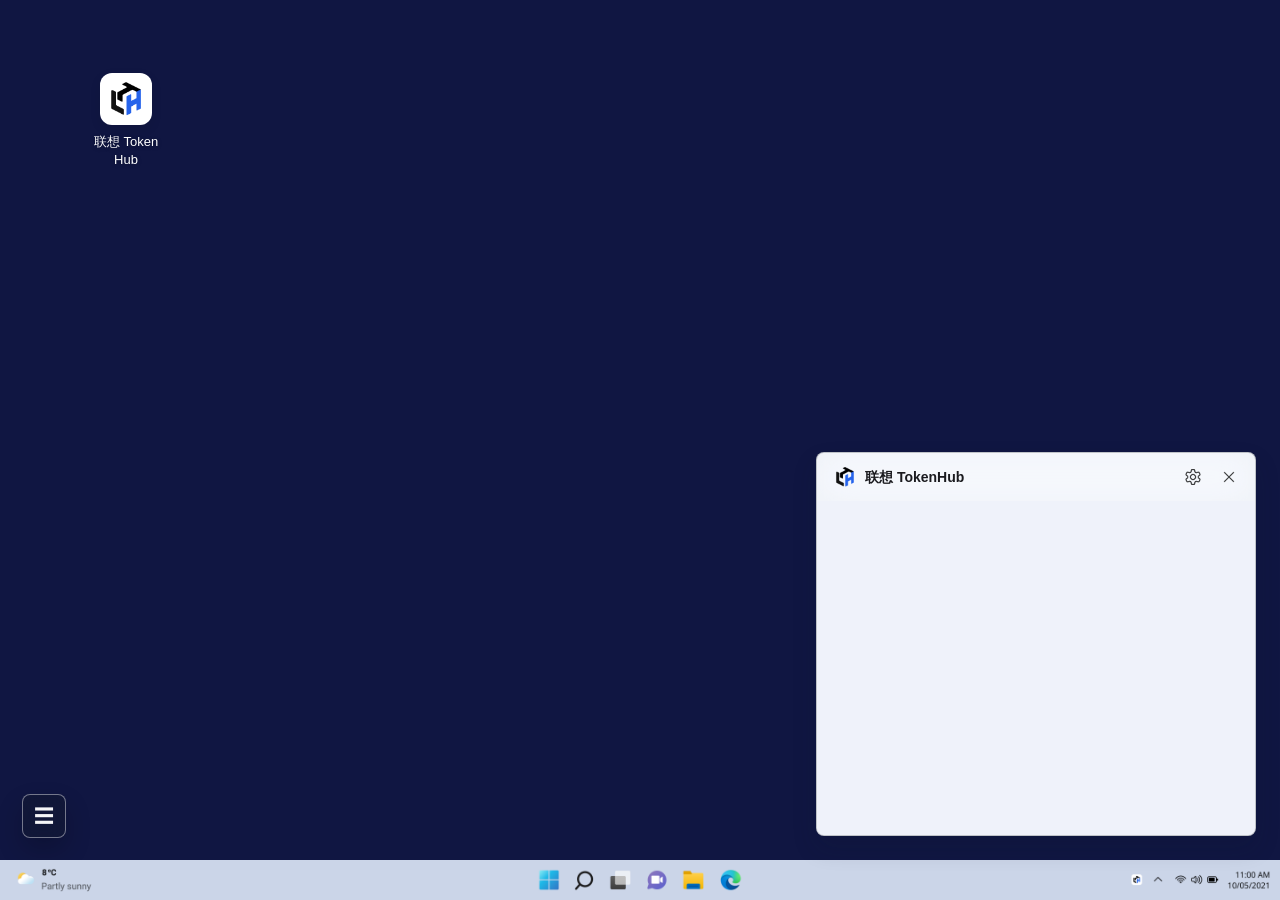
==== design-delivery/visual-demo/index.html @ c954871f "Move design delivery to standalone directory (separate from product demo) New structure:   design-de" ====
<!doctype html>
<html lang="zh-CN">
  <head>
    <meta charset="UTF-8" />
    <meta name="viewport" content="width=device-width, initial-scale=1.0" />
    <title>联想 Token Hub · Windows 设计交付 Demo</title>
    <link rel="stylesheet" href="./styles.css?v=figma-delivery-20260605p" />
  </head>
  <body>
    <svg class="icon-sprite" aria-hidden="true">
      <symbol id="icon-apps" viewBox="0 0 20 20">
        <path d="M4.5 4.5h5v5h-5zM10.5 4.5h5v5h-5zM4.5 10.5h5v5h-5zM10.5 10.5h5v5h-5z" />
      </symbol>
      <symbol id="icon-arrow-left" viewBox="0 0 20 20">
        <path d="M8.8 4.4 3.7 9.5a.7.7 0 0 0 0 1l5.1 5.1 1-1-3.9-3.9h10.4V9.3H5.9l3.9-3.9z" />
      </symbol>
      <symbol id="icon-chevron-down" viewBox="0 0 20 20">
        <path d="M5.2 7.5 10 12.3l4.8-4.8 1 1L10.5 14a.7.7 0 0 1-1 0L4.2 8.5z" />
      </symbol>
      <symbol id="icon-chevron-right" viewBox="0 0 20 20">
        <path d="m7.4 4.2 5.3 5.3a.7.7 0 0 1 0 1l-5.3 5.3-1-1 4.8-4.8-4.8-4.8z" />
      </symbol>
      <symbol id="icon-close" viewBox="0 0 20 20">
        <path d="m5.3 4.3 4.7 4.7 4.7-4.7 1 1-4.7 4.7 4.7 4.7-1 1-4.7-4.7-4.7 4.7-1-1 4.7-4.7-4.7-4.7z" />
      </symbol>
      <symbol id="icon-external" viewBox="0 0 20 20">
        <path d="M6 4.5h3v1.4H6.2c-.7 0-1.2.5-1.2 1.2v6.7c0 .7.5 1.2 1.2 1.2h6.7c.7 0 1.2-.5 1.2-1.2V11h1.4v3c0 1.3-1.1 2.4-2.4 2.4H6A2.4 2.4 0 0 1 3.6 14V7A2.4 2.4 0 0 1 6 4.5Zm5.2 0h4.3v4.3h-1.4V6.9l-5.2 5.2-1-1 5.2-5.2h-1.9z" />
      </symbol>
      <symbol id="icon-refresh" viewBox="0 0 20 20">
        <path d="M15.6 5.5V2.9h1.4v5h-5V6.5h2.7A5.6 5.6 0 0 0 4.5 9.7H3.1a7 7 0 0 1 12.5-4.2Zm-11.2 9v2.6H3v-5h5v1.4H5.3a5.6 5.6 0 0 0 10.2-3.2h1.4a7 7 0 0 1-12.5 4.2Z" />
      </symbol>
      <symbol id="icon-settings" viewBox="0 0 20 20">
        <path d="M10 6.8a3.2 3.2 0 1 0 0 6.4 3.2 3.2 0 0 0 0-6.4Zm0 1.4a1.8 1.8 0 1 1 0 3.6 1.8 1.8 0 0 1 0-3.6Zm6.4 1.4-.9-.3a5.8 5.8 0 0 0-.6-1.4l.4-.9-1.3-1.3-.9.4c-.4-.2-.9-.4-1.4-.6l-.3-.9H8.6l-.3.9c-.5.1-1 .3-1.4.6l-.9-.4L4.7 7l.4.9c-.2.4-.4.9-.6 1.4l-.9.3v1.8l.9.3c.1.5.3 1 .6 1.4l-.4.9L6 15.3l.9-.4c.4.2.9.4 1.4.6l.3.9h2.8l.3-.9c.5-.1 1-.3 1.4-.6l.9.4 1.3-1.3-.4-.9c.2-.4.4-.9.6-1.4l.9-.3V9.6Z" />
      </symbol>
      <symbol id="icon-spark" viewBox="0 0 20 20">
        <path d="M10.7 2.5 12 7.8l4.9 2.2-4.9 2.2-1.3 5.3-2.2-4.9-5.4-2.6 5.4-2.6z" />
      </symbol>
      <symbol id="icon-wallet" viewBox="0 0 20 20">
        <path d="M4.2 5.2h11.1c1 0 1.8.8 1.8 1.8v6.8c0 1-.8 1.8-1.8 1.8H4.2c-1 0-1.8-.8-1.8-1.8V7c0-1 .8-1.8 1.8-1.8Zm0 1.4a.4.4 0 0 0-.4.4v6.8c0 .2.2.4.4.4h11.1c.2 0 .4-.2.4-.4v-2.2h-4.1A2.6 2.6 0 0 1 9 9c0-1.4 1.2-2.6 2.6-2.6h4.1V7a.4.4 0 0 0-.4-.4Zm11.5 2.8V8h-4.1a1.2 1.2 0 0 0 0 2.4h4.1Z" />
      </symbol>
    </svg>
    <main class="desktop" aria-label="Windows 11 桌面">
      <div class="desktop-copy">
        <span>Windows 11</span>
        <strong>专注于此刻</strong>
      </div>
      <button class="desktop-app-icon" id="desktop-app-icon" aria-label="打开联想 Token Hub">
        <span>
          <img src="./assets/3x/desktop-token-hub-icon@3x.png" alt="" />
        </span>
        <strong>联想 Token Hub</strong>
      </button>
      <div class="desktop-demo-controls">
        <button class="demo-menu-trigger" data-demo-menu="true" aria-label="选择演示场景" aria-expanded="false">
          <span class="hamburger" aria-hidden="true">&#9776;</span>
          <strong id="demo-current-label" hidden>正常使用 - 智能匹配关</strong>
        </button>
        <div class="demo-control-buttons" id="demo-menu" hidden>
          <button data-demo-state="login-required">首次使用 - 未登录</button>
          <button data-demo-state="configuring">首次使用 - 配置中</button>
          <button data-demo-state="smart-off">正常使用 - 智能匹配关</button>
          <button data-demo-state="smart-on">正常使用 - 智能匹配开</button>
          <button data-demo-state="unconfigured">待选择模型 - 多应用未配置</button>
          <button data-demo-state="low-balance">额度不足 - 引导充值</button>
          <button data-demo-state="auto-discovery">通知 - 智能匹配开，发现新应用</button>
          <button data-demo-state="manual-discovery">通知 - 智能匹配关，发现新应用</button>
        </div>
      </div>
    </main>

    <section class="tray-panel open" id="tray-panel" aria-label="联想 Token Hub">
      <div class="panel-page active" data-panel-page="home">
        <!-- Title Bar 组件 -->
        <header class="panel-titlebar">
          <div class="titlebar-left">
            <img src="./assets/3x/panel-logo@3x.png" class="titlebar-logo" alt="" />
            <span class="titlebar-title">联想 TokenHub</span>
            <button class="titlebar-dropdown" data-app-menu="true" aria-label="应用菜单" aria-expanded="false"><svg class="ui-icon" aria-hidden="true"><use href="#icon-chevron-down" /></svg></button>
          </div>
          <div class="titlebar-right">
            <button class="titlebar-btn" data-settings="true" aria-label="设置"><img src="./assets/3x/panel-settings@3x.png" alt="" /></button>
            <button class="titlebar-btn titlebar-close" data-close-panel="true" aria-label="关闭"><img src="./assets/3x/panel-close@3x.png" alt="" /></button>
          </div>
          <nav class="app-menu" id="app-menu" hidden aria-label="联想 Token Hub 菜单">
            <button data-web-link="dashboard">数据看板</button>
            <button data-web-link="logs">使用日志</button>
            <button data-web-link="keys">密钥管理</button>
            <button data-web-link="marketplace">模型广场</button>
          </nav>
        </header>

        <section class="onboarding-card" id="onboarding-card"></section>

        <!-- App List 组件 -->
        <div class="ready-content" id="ready-content">
          <section class="smart-mode">
            <div class="smart-mode-main">
              <div class="smart-mode-copy">
                <div>
                  <strong>智能模型匹配</strong>
                  <p>按应用特性自动选择模型</p>
                </div>
              </div>
              <button class="toggle" data-smart-toggle="true" aria-label="智能模型匹配"></button>
            </div>
            <div class="smart-inline-confirm" id="smart-confirm" hidden>
              <p>开启后，所有应用将改用 Token Hub 推荐模型。</p>
              <div>
                <button data-cancel-smart-confirm="true">取消</button>
                <button class="primary" data-confirm-smart-match="true">开启</button>
              </div>
            </div>
          </section>

          <section class="app-list-section">
            <div class="app-list-header">
              <h2>应用列表</h2>
              <button class="app-list-refresh" data-refresh-apps="true" aria-label="重新检测应用"><img src="./assets/3x/icon-action@3x.svg" alt="" /></button>
            </div>
            <div class="app-list" id="tool-list"></div>
          </section>
        </div>

        <section class="account-list" id="account-bar"></section>
      </div>

      <div class="panel-page" data-panel-page="models">
        <header class="detail-header-v2">
          <div class="detail-header-left">
            <button class="detail-back" data-back-home="true" aria-label="返回"><svg class="ui-icon"><use href="#icon-arrow-left" /></svg></button>
            <h1 id="detail-tool-name"></h1>
          </div>
          <button class="detail-close" data-close-panel="true" aria-label="关闭"><img src="./assets/3x/panel-close@3x.png" alt="" /></button>
        </header>
        <section class="model-list-v2" id="model-list"></section>
      </div>

      <div class="panel-page" data-panel-page="settings">
        <header class="detail-header-v2 settings-header">
          <div class="detail-header-left">
            <button class="detail-back" data-back-home="true" aria-label="返回"><svg class="ui-icon"><use href="#icon-arrow-left" /></svg></button>
            <h1>设置</h1>
          </div>
          <button class="detail-close" data-close-panel="true" aria-label="关闭"><img src="./assets/3x/panel-close@3x.png" alt="" /></button>
        </header>
        <div class="detail-accent"></div>
        <section class="settings-list">
          <div class="setting-row"><div><strong>开机自启</strong><small>登录 Windows 后自动运行</small></div><button class="toggle active" aria-label="开机自启"></button></div>
          <div class="setting-row"><div><strong>系统通知</strong><small>发现新应用和切换异常时提醒</small></div><button class="toggle active" aria-label="系统通知"></button></div>
          <div class="setting-row"><div><strong>自动检测新应用</strong><small>安装应用后自动加入列表</small></div><button class="toggle active" aria-label="自动检测新应用"></button></div>
          <div class="setting-row"><div><strong>接管前二次确认</strong><small>开启智能匹配前确认是否由 Token Hub 管理应用配置</small></div><button class="toggle active" aria-label="接管前二次确认"></button></div>
        </section>
      </div>
      <div class="refresh-toast" id="refresh-toast" aria-live="polite"></div>
    </section>

    <aside class="desktop-notification" id="tool-notification" aria-live="polite"></aside>

    <section class="auth-window" id="auth-window" hidden aria-label="联想账号登录">
      <header class="auth-titlebar">
        <div>
          <img src="./assets/3x/desktop-token-hub-icon@3x.png" alt="" />
          <strong>联想账号登录</strong>
        </div>
        <button class="window-close" data-close-auth="true" aria-label="关闭"><svg class="ui-icon"><use href="#icon-close" /></svg></button>
      </header>
      <main class="auth-webview">
        <div class="auth-brand">
          <img src="./assets/3x/desktop-token-hub-icon@3x.png" alt="" />
          <strong>联想账号</strong>
        </div>
        <section class="auth-card">
          <h2>登录联想账号</h2>
          <p>登录后继续使用联想 Token Hub</p>
          <label>手机号</label>
          <input value="15*******88" aria-label="手机号" />
          <label>验证码</label>
          <div class="auth-code">
            <input value="2688" aria-label="验证码" />
            <button>获取验证码</button>
          </div>
          <button class="auth-submit" data-complete-login="true">登录并授权</button>
          <small>登录即表示您同意联想账号服务协议与隐私政策</small>
        </section>
      </main>
    </section>

    <section class="auth-window recharge-window" id="recharge-window" hidden aria-label="充值">
      <header class="auth-titlebar">
        <div>
          <img src="./assets/3x/desktop-token-hub-icon@3x.png" alt="" />
          <strong>充值</strong>
        </div>
        <button class="window-close" data-close-recharge="true" aria-label="关闭"><svg class="ui-icon"><use href="#icon-close" /></svg></button>
      </header>
      <main class="recharge-webview" id="recharge-content"></main>
    </section>

    <footer class="taskbar" aria-label="Windows 任务栏"></footer>

    <div class="tray-context-menu" id="tray-context-menu" hidden role="menu" aria-label="联想 Token Hub 托盘菜单">
      <button data-exit-app="true" role="menuitem">退出应用</button>
    </div>

    <script src="./app.js?v=figma-delivery-20260605p"></script>
  </body>
</html>
---- design-delivery/visual-demo/styles.css ----
:root {
  --accent: #005fb8;
  --accent-hover: #004c99;
  --accent-pressed: #003e7e;
  --accent-soft: #eaf3ff;
  --text-primary: #1b1b1f;
  --text-secondary: #5e626a;
  --text-tertiary: #7b8088;
  --stroke-subtle: rgba(0, 0, 0, 0.08);
  --stroke-card: rgba(0, 0, 0, 0.18);
  --surface-base: rgba(248, 251, 255, 0.88);
  --surface-layer: rgba(255, 255, 255, 0.72);
  --surface-layer-solid: #f7f8fb;
  --surface-control: rgba(255, 255, 255, 0.68);
  --surface-control-hover: rgba(238, 241, 246, 0.92);
  --surface-control-pressed: rgba(222, 226, 233, 0.94);
  --shadow-flyout: 0 12px 24px rgba(15, 23, 42, 0.16);
  --shadow-window: 0 24px 70px rgba(8, 14, 34, 0.32);
  --radius-control: 4px;
  --radius-card: 8px;
  --radius-flyout: 8px;
  --duration-fast: 120ms;
  --duration-normal: 180ms;
}

* { box-sizing: border-box; }
body {
  min-height: 100vh;
  margin: 0;
  overflow-x: hidden;
  overflow-y: auto;
  color: var(--text-primary);
  background: #101642;
  font-family: "Microsoft YaHei", "Segoe UI", sans-serif;
}
button { border: 0; cursor: pointer; font: inherit; }
button:focus-visible, input:focus-visible, [role="button"]:focus-visible {
  outline: 2px solid var(--accent);
  outline-offset: 2px;
}
.icon-sprite {
  width: 0;
  height: 0;
  position: absolute;
  overflow: hidden;
}
.ui-icon {
  width: 16px;
  height: 16px;
  display: inline-block;
  flex: 0 0 auto;
  fill: currentColor;
}
.ui-icon.muted { color: var(--text-tertiary); }
.desktop {
  position: fixed;
  inset: 0 0 calc(100vw * 60 / 1920);
  background: url('./assets/3x/wallpaper-bloom-white@3x.png?v=20260604-original-desktop') center/cover no-repeat;
  background-color: #101642;
}
.desktop::after {
  display: none;
}
.desktop-copy {
  display: none;
}
.desktop-app-icon {
  position: absolute;
  left: 76px;
  top: 64px;
  z-index: 2;
  width: 100px;
  display: grid;
  justify-items: center;
  gap: 8px;
  padding: 9px 6px;
  border-radius: 6px;
  color: white;
  background: transparent;
  text-shadow: 0 1px 4px rgba(0,0,0,.3);
}
.desktop-app-icon:hover { background: rgba(255,255,255,.14); }
.desktop-app-icon span {
  width: 52px;
  height: 52px;
  display: grid;
  place-items: center;
  border-radius: 12px;
  background: white;
  box-shadow: 0 4px 12px rgba(0,0,0,.08);
}
.desktop-app-icon img { width: 48px; height: 48px; object-fit: contain; }
.desktop-app-icon strong { max-width: 100px; font-size: 13px; font-weight: 500; line-height: 1.38; text-align: center; }
.desktop-demo-controls {
  position: absolute;
  left: 22px;
  bottom: 22px;
  z-index: 16;
  display: grid;
  gap: 8px;
  width: auto;
  padding: 0;
  color: rgba(255,255,255,.92);
  background: transparent;
}
.desktop-demo-controls > div:first-child { display: grid; gap: 3px; }
.desktop-demo-controls strong { font-size: 13px; font-weight: 600; }
.desktop-demo-controls span { color: rgba(255,255,255,.72); font-size: 11px; }
.demo-meta { display: grid; gap: 2px; }
.demo-control-buttons {
  display: grid;
  gap: 8px;
  width: 330px;
  padding: 8px;
  border: 1px solid rgba(255,255,255,.38);
  border-radius: 10px;
  background: rgba(22, 28, 38, .42);
  box-shadow: 0 16px 34px rgba(0,0,0,.24);
  backdrop-filter: blur(24px);
}
.demo-control-buttons[hidden] { display: none; }
.demo-control-buttons button {
  min-height: 38px;
  padding: 0 12px;
  border: 1px solid transparent;
  border-radius: 7px;
  color: white;
  background: rgba(255,255,255,.1);
  font-size: 14px;
  font-weight: 500;
  text-align: left;
}
.demo-control-buttons button:hover { background: rgba(255,255,255,.26); }
.demo-control-buttons button.active {
  border-color: rgba(255,255,255,.64);
  background: rgba(8, 111, 198, .74);
}

.taskbar {
  position: fixed;
  right: 0;
  bottom: 0;
  left: 0;
  z-index: 20;
  aspect-ratio: 1920 / 60;
  background: url('./assets/3x/taskbar-full@3x.png?v=20260604-original-taskbar') center / 100% auto no-repeat;
}
.tray-app-button {
  width: 36px; height: 36px;
  position: absolute;
  right: 180px;
  top: 50%;
  transform: translateY(-50%);
  display: grid;
  place-items: center;
  border-radius: var(--radius-control);
  background: transparent;
  border: 0;
  cursor: pointer;
}
.tray-app-button:hover, .tray-app-button.active { background: rgba(255,255,255,.38); }
.tray-app-button img { width: 24px; height: 24px; object-fit: contain; }
.app-brand img, .notification-brand img { width: 20px; height: 20px; object-fit: contain; }
.tray-context-menu {
  width: 132px;
  position: fixed;
  right: 96px;
  bottom: 54px;
  z-index: 80;
  padding: 5px;
  border: 1px solid var(--stroke-card);
  border-radius: var(--radius-card);
  background: rgba(252, 252, 254, .97);
  box-shadow: var(--shadow-flyout);
  backdrop-filter: blur(22px);
}
.tray-context-menu[hidden] { display: none; }
.tray-context-menu button {
  width: 100%;
  height: 34px;
  padding: 0 10px;
  border-radius: var(--radius-control);
  color: #20242a;
  background: transparent;
  font-size: 12px;
  text-align: left;
}
.tray-context-menu button:hover { background: var(--surface-control-hover); }

.tray-panel {
  width: 440px;
  max-height: calc(100vh - 96px);
  position: fixed;
  right: 40px;
  bottom: 96px;
  z-index: 30;
  overflow: hidden;
  border: 1px solid rgba(0, 0, 0, 0.18);
  border-radius: 8px;
  background: rgba(248, 251, 255, 0.88);
  box-shadow: 0 22px 46px rgba(15, 23, 42, 0.22);
  opacity: 0;
  pointer-events: none;
  transform: translateY(12px);
  transition: opacity var(--duration-normal) ease, transform var(--duration-normal) ease;
  backdrop-filter: blur(80px);
}
.tray-panel.open { opacity: 1; pointer-events: auto; transform: translateY(0); }
.panel-page { display: none; }
.panel-page.active { display: block; }
/* === Title Bar 组件 === */
.panel-titlebar {
  display: flex; align-items: center; justify-content: space-between;
  height: 48px; padding-left: 16px;
  backdrop-filter: blur(18px); background: rgba(246, 248, 252, 0.44);
  position: relative;
}
.titlebar-left { display: flex; align-items: center; gap: 8px; height: 16px; }
.titlebar-logo { width: 24px; height: 24px; object-fit: contain; }
.titlebar-title { font-size: 14px; font-weight: 700; color: #1b1b1f; white-space: nowrap; }
.titlebar-dropdown { width: 16px; height: 16px; cursor: pointer; opacity: 0.7; }
.titlebar-dropdown:hover { opacity: 1; }
.titlebar-right { display: flex; align-items: center; gap: 16px; }
.titlebar-btn { width: 20px; height: 20px; display: grid; place-items: center; background: transparent; border: 0; cursor: pointer; border-radius: 0; padding: 0; }
.titlebar-btn img { width: 20px; height: 20px; object-fit: contain; }
.titlebar-close { border-radius: 0; }
.titlebar-btn:hover { opacity: 0.7; }
.titlebar-close:hover { opacity: 0.7; }

/* === App List 组件 === */
.app-list-section { padding: 8px 16px; }
.app-list-header { display: flex; align-items: center; justify-content: space-between; height: 48px; }
.app-list-header h2 { font-size: 14px; font-weight: 700; color: rgba(0,0,0,0.88); margin: 0; }
.app-list-refresh { width: 20px; height: 20px; display: grid; place-items: center; background: transparent; border: 0; cursor: pointer; padding: 0; }
.app-list-refresh img { width: 16px; height: 16px; }
.app-list-refresh:hover { opacity: 0.7; }
.app-list { display: flex; flex-direction: column; }

/* === List Item 组件 === */
.tool-row {
  width: 100%; display: flex; align-items: center; justify-content: space-between;
  height: 48px; padding: 0; border-radius: 4px;
  background: rgba(255,255,255,0); border: 0; text-align: left; cursor: pointer;
}
.tool-row:hover { background: rgba(0,0,0,0.03); }
.tool-row:active { background: rgba(0,0,0,0.05); }
.tool-row-left { display: flex; align-items: center; gap: 12px; }
.tool-mark {
  width: 28px; height: 28px; flex: 0 0 auto; display: grid; place-items: center;
  border-radius: 6px; background: rgba(234, 243, 255, 0.92); font-size: 10px; font-weight: 700; color: #315faa;
}
.tool-icon {
  width: 28px; height: 28px; flex: 0 0 auto; border-radius: 6px; object-fit: cover;
}
.tool-name { font-size: 14px; font-weight: 400; color: #1b1b1f; white-space: nowrap; }
.tool-name em { margin-left: 6px; padding: 2px 5px; border-radius: 999px; color: #9d6100; background: #fff1cc; font-size: 10px; font-style: normal; font-weight: 500; }
.tool-row-right { display: flex; align-items: center; gap: 8px; }
.tool-model-name { font-size: 11px; color: #5e626a; white-space: nowrap; }
.tool-chevron { width: 20px; height: 20px; flex: 0 0 auto; }

/* === Account Bar 组件 === */
.account-bar {
  position: relative; display: flex; align-items: center; justify-content: space-between;
  height: 64px; padding: 0 16px;
}
.account-bar::before {
  content: ""; position: absolute; top: 0; left: 0; width: 430px; height: 1px;
  background: rgba(217, 222, 232, 0.64);
}
.account-bar-left { display: flex; align-items: center; gap: 16px; }
.account-avatar { width: 32px; height: 32px; flex: 0 0 auto; border-radius: 50%; background: rgba(234,243,255,0.92); display: grid; place-items: center; font-size: 11px; font-weight: 700; color: #315faa; }
.account-info { display: flex; flex-direction: column; gap: 2px; width: 150px; }
.account-phone { font-size: 14px; font-weight: 700; color: #1b1b1f; }
.account-balance { font-size: 12px; color: rgba(0,0,0,0.6); }
.account-bar-right { display: flex; align-items: center; gap: 12px; }
.account-more-btn { width: 20px; height: 20px; background: transparent; border: 0; padding: 0; cursor: pointer; }
.account-more-btn img { width: 20px; height: 20px; }
.account-recharge-btn {
  width: 80px; height: 32px; display: grid; place-items: center;
  background: #005fb8; border: 1px solid rgba(255,255,255,0.08); border-radius: 4px;
  color: white; font-size: 14px; cursor: pointer;
}
.account-recharge-btn:hover { background: #004c99; }

/* legacy compat */
.detail-header { display: flex; align-items: center; justify-content: space-between; padding: 16px; min-height: 48px; }
.notification-brand, .desktop-notification header { display: flex; align-items: center; }
.app-menu-wrap { position: relative; min-width: 0; }
.app-brand { display: flex; align-items: center; gap: 10px; }
.app-menu-wrap, .app-brand, .app-brand h1, .app-brand img { background-color: transparent !important; }
.app-menu-button {
  max-width: 230px;
  min-height: 30px;
  display: inline-flex;
  align-items: center;
  margin: -4px 0 -4px -6px;
  padding: 4px 8px 4px 6px;
  border-radius: var(--radius-control);
  border: 0;
  color: var(--text-primary);
  background-color: transparent !important;
  box-shadow: none;
  text-align: left;
  user-select: none;
}
.app-menu-button:hover, .app-menu-button.active { background-color: transparent !important; }
.app-menu-button.locked { cursor: default; }
.app-menu-button:not(.locked) { cursor: pointer; }
.app-menu-button h1 { overflow: hidden; text-overflow: ellipsis; white-space: nowrap; }
.menu-chevron {
  width: 16px;
  height: 16px;
  margin-left: -4px;
  color: var(--text-secondary);
  transform: translateY(1px);
  transition: transform var(--duration-fast) ease;
}
.app-menu-button.active .menu-chevron { transform: translateY(1px) rotate(180deg); }
.app-menu-button.locked .menu-chevron { visibility: hidden; }
.app-menu {
  width: 178px;
  position: absolute;
  top: 37px;
  left: 0;
  z-index: 60;
  overflow: hidden;
  padding: 5px;
  border: 1px solid var(--stroke-card);
  border-radius: var(--radius-card);
  background: rgba(252, 252, 254, .96);
  box-shadow: var(--shadow-flyout);
  backdrop-filter: blur(22px) saturate(1.08);
}
.app-menu[hidden] { display: none; }
.app-menu button {
  width: 100%;
  height: 34px;
  display: flex;
  align-items: center;
  justify-content: space-between;
  padding: 0 9px;
  border-radius: var(--radius-control);
  color: #20242a;
  background: transparent;
  font-size: 12px;
  text-align: left;
}
.app-menu button:hover { background: var(--surface-control-hover); }
.app-menu button span { color: var(--text-tertiary); font-size: 12px; }
.app-menu .menu-item-main {
  display: inline-flex;
  align-items: center;
  gap: 9px;
  color: #20242a;
}
.app-menu .menu-item-main .ui-icon {
  width: 18px;
  color: var(--accent);
}
h1, h2, p { margin: 0; }
h1 { font-size: 16px; font-weight: 600; }
.detail-header p { margin-top: 3px; color: var(--text-secondary); font-size: 12px; }
.icon-button, .back-button {
  width: 30px;
  height: 30px;
  display: grid;
  place-items: center;
  border-radius: var(--radius-control);
  color: #4c5159;
  background: transparent;
}
.icon-button:hover, .back-button:hover { background: var(--surface-control-hover); }
.icon-button:active, .back-button:active { background: var(--surface-control-pressed); }
.panel-actions { gap: 2px; }
.smart-mode {
  position: relative;
  display: flex;
  flex-direction: column;
  gap: 0;
  min-height: 76px; margin: 0; padding: 10px 16px;
  border-top: 1px solid var(--stroke-subtle); border-bottom: 1px solid var(--stroke-subtle); background: rgba(242, 244, 252, .76);
}
.smart-mode-copy { display: flex; align-items: center; gap: 11px; }
.feature-icon { color: #d18a00; font-size: 22px; }
.feature-icon.compact { width: 42px; height: 42px; display: grid; flex: 0 0 auto; place-items: center; border-radius: 50%; color: var(--accent); background: var(--accent-soft); }
.smart-mode strong { font-size: 14px; }
.smart-mode p { margin-top: 3px; color: var(--text-secondary); font-size: 12px; }
.toggle { width: 42px; height: 22px; position: relative; border-radius: 999px; background: #aeb4bc; transition: background var(--duration-fast); }
.toggle::after { content: ""; width: 16px; height: 16px; position: absolute; top: 3px; left: 3px; border-radius: 50%; background: white; box-shadow: 0 1px 2px rgba(0,0,0,.2); transition: transform var(--duration-fast); }
.toggle.active { background: var(--accent); }
.toggle.active::after { transform: translateX(20px); }
.section-block { padding: 0 16px; }
.section-heading { justify-content: space-between; padding: 0; height: 48px; display: flex; align-items: center; }
.section-heading h2 { font-size: 14px; font-weight: 700; color: rgba(0,0,0,.88); }
.refresh.spinning, .app-list-refresh.spinning img { animation: spin .65s linear; }
@keyframes spin { to { transform: rotate(360deg); } }
.tool-list { overflow: auto; max-height: 276px; }
.tool-row, .model-row {
  width: 100%; display: flex; align-items: center; gap: 8px; height: 48px;
  padding: 0; border-radius: 4px; color: var(--text-primary); background: transparent; text-align: left;
}
.tool-row:hover, .model-row:hover { background: var(--surface-control-hover); }
.tool-row:active, .model-row:active { background: var(--surface-control-pressed); }
.tool-mark {
  width: 28px; height: 28px; flex: 0 0 auto; display: grid; place-items: center;
  border-radius: 6px; color: #315faa; background: rgba(234, 243, 255, 0.92); font-size: 10px; font-weight: 700;
}
.tool-copy { min-width: 0; flex: 1; display: flex; align-items: center; justify-content: space-between; }
.tool-name { flex: 1; min-width: 0; font-size: 14px; font-weight: 400; color: #1b1b1f; overflow: hidden; text-overflow: ellipsis; white-space: nowrap; }
.tool-name em { margin-left: 7px; padding: 2px 5px; border-radius: 999px; color: #9d6100; background: #fff1cc; font-size: 10px; font-style: normal; font-weight: 500; }
.tool-model { display: flex; align-items: center; gap: 8px; flex: 0 0 auto; }
.tool-model small { color: #5e626a; font-size: 11px; white-space: nowrap; }
.model-copy { min-width: 0; flex: 1; display: grid; gap: 3px; }
.tool-copy strong { overflow: hidden; font-size: 14px; font-weight: 400; text-overflow: ellipsis; white-space: nowrap; color: #1b1b1f; }
.tool-copy small { overflow: hidden; color: #5e626a; font-size: 11px; text-overflow: ellipsis; white-space: nowrap; }
.model-copy strong { overflow: hidden; font-size: 14px; text-overflow: ellipsis; white-space: nowrap; }
.model-copy small { overflow: hidden; color: var(--text-secondary); font-size: 12px; text-overflow: ellipsis; white-space: nowrap; }
.tool-copy em { margin-left: 7px; padding: 2px 5px; border-radius: 999px; color: #9d6100; background: #fff1cc; font-size: 10px; font-style: normal; font-weight: 500; }
.chevron { width: 20px; height: 20px; flex: 0 0 auto; }
.account-list { padding: 0 16px; border-top: 1px solid rgba(217, 222, 232, 0.64); height: 64px; display: flex; align-items: center; }
.account-list[hidden] { display: none; }
.account-row { display: flex; align-items: center; gap: 16px; width: 100%; height: 100%; }
.account-row:hover { background: transparent; }
.account-copy { min-width: 0; flex: 1; display: grid; gap: 2px; }
.account-copy strong { font-size: 12px; }
.account-copy small { color: var(--text-secondary); font-size: 11px; }
.account-avatar { width: 32px; height: 32px; display: grid; flex: 0 0 auto; place-items: center; border-radius: 50%; color: white; background: rgba(234,243,255,0.92); font-size: 12px; font-weight: 700; }
.account-action { height: 28px; padding: 0 9px; border-radius: var(--radius-control); color: #5d646d; background: var(--surface-control); font-size: 11px; }
.account-action:hover { background: var(--surface-control-hover); }
.account-action.secondary { color: #5d646d; background: rgba(255,255,255,.62); }
.account-recharge { opacity: 1; pointer-events: auto; background: var(--accent); color: rgba(255,255,255,.92); border: 1px solid rgba(0,0,0,.08); }
.account-recharge:hover { background: var(--accent-hover); }
.account-more-wrap { position: relative; }
.account-more {
  width: 22px;
  height: 28px;
  border-radius: var(--radius-control);
  color: #6a7078;
  background: transparent;
  font-size: 18px;
  line-height: 1;
}
.account-more:hover, .account-more.active { color: #2f343c; background: transparent; }
.account-menu {
  width: 126px;
  position: absolute;
  right: 0;
  bottom: 34px;
  z-index: 70;
  overflow: hidden;
  padding: 5px;
  border: 1px solid var(--stroke-card);
  border-radius: var(--radius-card);
  background: rgba(252, 252, 254, .97);
  box-shadow: var(--shadow-flyout);
  backdrop-filter: blur(22px);
}
.account-menu[hidden] { display: none; }
.account-menu button {
  width: 100%;
  height: 34px;
  padding: 0 9px;
  border-radius: var(--radius-control);
  color: #20242a;
  background: transparent;
  font-size: 12px;
  text-align: left;
}
.account-menu button:hover { background: var(--surface-control-hover); }
.account-menu .danger { color: #d92c2c; }
.detail-header { justify-content: flex-start; gap: 9px; }
.detail-header .icon-button { margin-left: auto; }
.detail-accent { width: 112px; height: 3px; background: var(--accent); }
.model-list { min-height: 310px; padding: 8px 10px; }
.model-row { min-height: 96px; border-bottom: 1px solid var(--stroke-subtle); border-radius: 0; }
.model-row:disabled { cursor: default; }
.model-row:disabled:hover { background: transparent; }
.radio { width: 18px; height: 18px; display: grid; place-items: center; border: 1px solid #717780; border-radius: 50%; }
.model-row.selected .radio { border-color: var(--accent); }
.model-row.selected .radio i { width: 10px; height: 10px; border-radius: 50%; background: var(--accent); }
.model-row:disabled .radio { border-color: #b3b8bf; background: rgba(217, 220, 225, .5); }
.model-row:disabled.selected .radio i { background: #a6acb4; }
.model-row em { color: var(--accent); font-size: 12px; font-style: normal; }
.model-tags { display: flex; flex-wrap: wrap; gap: 4px; }
.model-tags i { padding: 1px 5px; border-radius: 999px; color: #a56500; background: #fff1d6; font-size: 10px; font-style: normal; }
.model-tags i:first-child { color: #c02735; background: #ffe4e7; }
.model-prices { display: flex; flex-wrap: wrap; gap: 5px 9px; margin-top: 4px; color: #626a75; font-size: 10px; }
.model-prices b { font-weight: 500; }
.model-prices i { color: #9298a1; font-style: normal; }
.settings-list { min-height: 310px; padding: 8px 10px; }
.setting-row { display: flex; align-items: center; justify-content: space-between; gap: 14px; min-height: 66px; padding: 9px; border-bottom: 1px solid var(--stroke-subtle); }
.setting-row div { min-width: 0; display: grid; gap: 4px; }
.setting-row strong { font-size: 14px; }
.setting-row small { color: var(--text-secondary); font-size: 12px; }
.ready-content[hidden] { display: none; }
.onboarding-card { min-height: 410px; display: flex; flex-direction: column; align-items: flex-start; margin: 0; padding: 34px 28px 30px; background: rgba(242, 244, 252, .74); transition: box-shadow var(--duration-normal), transform var(--duration-normal); }
.onboarding-card[hidden] { display: none; }
.onboarding-card.attention { box-shadow: 0 0 0 3px rgba(8, 111, 198, .18); transform: translateY(-1px); }
.onboarding-copy { margin-top: 30px; }
.onboarding-copy h2 { font-size: 23px; }
.onboarding-copy p { margin-top: 13px; color: var(--text-secondary); font-size: 15px; line-height: 1.65; }
.onboarding-notes { display: grid; gap: 10px; margin-top: 26px; color: #58616d; font-size: 14px; }
.setup-icon { width: 46px; height: 46px; display: grid; place-items: center; border-radius: 50%; color: var(--accent); background: var(--accent-soft); font-size: 22px; }
.setup-icon .ui-icon { width: 22px; height: 22px; }
.onboarding-card .setup-icon { width: 58px; height: 58px; flex: 0 0 auto; font-size: 26px; }
.setup-icon.progress { animation: spin 1.2s linear infinite; }
.status-step {
  display: flex;
  align-items: center;
  gap: 8px;
}
.status-step i {
  width: 14px;
  height: 14px;
  display: grid;
  flex: 0 0 auto;
  place-items: center;
  border-radius: 50%;
  background: var(--accent);
}
.status-step i::after {
  content: "";
  width: 6px;
  height: 3px;
  border-bottom: 1.5px solid white;
  border-left: 1.5px solid white;
  transform: translateY(-1px) rotate(-45deg);
}
.status-step.pending i {
  background: transparent;
  box-shadow: inset 0 0 0 1px #8b929d;
}
.status-step.pending i::after {
  width: 4px;
  height: 4px;
  border: 0;
  border-radius: 50%;
  background: #8b929d;
  transform: none;
}
.onboarding-actions { display: flex; flex-wrap: wrap; gap: 8px; margin-top: 30px; }
.setup-primary { min-height: 40px; margin-top: 30px; padding: 0 17px; border-radius: var(--radius-control); color: white; background: var(--accent); font-size: 14px; }
.setup-primary:hover { background: var(--accent-hover); }
.setup-primary:active { background: var(--accent-pressed); }
.setup-primary.full-width { width: 100%; min-height: 32px; height: 32px; margin-top: 0; padding: 0 12px; border: 1px solid rgba(255,255,255,0.08); text-align: center; }
.onboarding-actions .setup-primary { margin-top: 0; }

/* === 未登录 (Login) state — aligned to Figma 407:459 === */
.onboarding-card[data-state="login"] {
  min-height: auto;
  height: calc(100% - 48px); /* 318 - titlebar 48 = 270 */
  padding: 16px;
  gap: 0;
  background: transparent;
  justify-content: flex-start;
}
.onboarding-card[data-state="login"] .login-info {
  display: flex;
  flex-direction: column;
  gap: 16px;
}
.login-illustration {
  width: 100%;
  height: 80px;
  border-radius: var(--radius-card);
  overflow: hidden;
}
.login-illustration img {
  height: 80px;
  width: auto;
  display: block;
}
.login-text {
  display: flex;
  flex-direction: column;
  gap: 16px;
}
.login-text h2 {
  font-size: 24px;
  font-weight: 700;
  color: rgba(0, 0, 0, 0.88);
  line-height: normal;
  margin: 0;
}
.login-text p {
  font-size: 14px;
  font-weight: 400;
  line-height: 22px;
  color: rgba(0, 0, 0, 0.45);
  margin: 0;
}
.onboarding-card[data-state="login"] .setup-primary.full-width {
  margin-top: auto; /* push button to bottom */
}

/* === 登录中 / 配置中 state — aligned to Figma 458:120 === */
.onboarding-card[data-state="configuring"],
.onboarding-card[data-state="auth-pending"],
.onboarding-card[data-state="first-run"],
.onboarding-card[data-state="ready"] {
  min-height: auto;
  height: calc(100% - 48px);
  padding: 16px;
  gap: 16px;
  background: transparent;
  justify-content: flex-start;
}
.onboarding-card[data-state="first-run"] .setup-primary.full-width,
.onboarding-card[data-state="ready"] .setup-primary.full-width {
  margin-top: auto;
}
.config-info {
  flex: 1;
  display: flex;
  flex-direction: column;
  justify-content: center;
  align-items: flex-start;
  width: 100%;
  min-height: 0;
}
.config-progress {
  width: 100%;
  height: 3px;
  position: relative;
  border-radius: 999px;
  background: rgba(0, 0, 0, 0.08);
  overflow: hidden;
}
.config-progress i {
  display: block;
  width: 68%;
  height: 3px;
  border-radius: 999px;
  background: var(--accent);
  animation: config-bar 1.6s ease-in-out infinite alternate;
}
@keyframes config-bar {
  from { transform: translateX(-20%); }
  to { transform: translateX(48%); }
}
.setup-secondary { min-height: 40px; padding: 0 15px; border: 1px solid var(--stroke-card); border-radius: var(--radius-control); color: #4f5863; background: var(--surface-control); font-size: 14px; }
.progress-track { width: 100%; height: 5px; margin-top: 24px; overflow: hidden; border-radius: 999px; background: rgba(0, 103, 192, .14); }
.progress-track i { width: 64%; height: 100%; display: block; border-radius: inherit; background: var(--accent); animation: progress 1.2s ease-in-out infinite alternate; }
@keyframes progress { from { transform: translateX(-35%); } to { transform: translateX(55%); } }
.desktop-notification {
  width: 350px; position: fixed; right: 40px; bottom: 76px; z-index: 35;
  padding: 13px; border: 1px solid rgba(0,0,0,.18); border-radius: var(--radius-flyout); background: rgba(248, 251, 255, 0.76);
  box-shadow: var(--shadow-flyout); opacity: 0; pointer-events: none; transform: translateY(10px);
  transition: opacity var(--duration-normal), transform var(--duration-normal); backdrop-filter: blur(40px) saturate(1.2);
}
.desktop-notification.show { opacity: 1; pointer-events: auto; transform: translateY(0); }
.desktop-notification.clickable { cursor: pointer; }
.desktop-notification header { justify-content: space-between; }
.notification-brand { gap: 7px; color: var(--text-secondary); font-size: 11px; }
.desktop-notification header button { width: 26px; height: 26px; display: grid; place-items: center; color: #5e646d; background: transparent; border-radius: var(--radius-control); }
.desktop-notification header button:hover { background: var(--surface-control-hover); }
.notification-content { display: flex; gap: 10px; padding: 15px 0; }
.notification-content strong { font-size: 14px; }
.notification-content p { margin-top: 5px; color: var(--text-secondary); font-size: 12px; line-height: 1.5; }
.notification-result { display: flex; flex-wrap: wrap; gap: 6px; margin-top: 10px; }
.notification-result span { padding: 3px 7px; border-radius: 999px; color: #176fc4; background: #e8f3ff; font-size: 11px; }
.notification-actions { display: flex; justify-content: flex-end; gap: 7px; }
.notification-actions button { height: 31px; padding: 0 13px; border-radius: var(--radius-control); color: #535a64; background: var(--surface-control); font-size: 12px; }
.notification-actions button:hover { background: var(--surface-control-hover); }
.notification-actions .primary { color: white; background: var(--accent); }
.auth-window {
  width: min(720px, calc(100vw - 48px)); height: min(560px, calc(100vh - 96px));
  position: fixed; top: 50%; left: 50%; z-index: 40; overflow: hidden;
  border: 1px solid rgba(255,255,255,.7); border-radius: 9px; background: var(--surface-layer-solid);
  box-shadow: var(--shadow-window); transform: translate(-50%, -50%);
}
.auth-window[hidden] { display: none; }
.auth-titlebar, .auth-titlebar div, .auth-brand, .auth-code { display: flex; align-items: center; }
.auth-titlebar { height: 40px; justify-content: space-between; padding-left: 12px; background: rgba(242,244,248,.92); }
.auth-titlebar div:first-child { gap: 8px; }
.auth-titlebar img, .auth-brand img { width: 19px; height: 19px; object-fit: contain; }
.auth-titlebar strong { font-size: 12px; font-weight: 500; }
.window-close { width: 46px; height: 40px; display: grid; place-items: center; color: #3f4650; background: transparent; }
.window-close:hover { color: white; background: #c42b1c; }
.auth-webview { height: calc(100% - 40px); padding: 19px 28px; background: #fff; }
.auth-brand { gap: 8px; font-size: 14px; }
.auth-card { width: 330px; margin: 28px auto 0; padding: 22px; border: 1px solid rgba(120,124,132,.18); border-radius: 8px; background: white; box-shadow: 0 10px 24px rgba(15,23,42,.08); }
.auth-card h2 { font-size: 21px; }
.auth-card p { margin-top: 7px; color: var(--text-secondary); font-size: 12px; }
.auth-card label { display: block; margin-top: 17px; color: #4b5560; font-size: 12px; }
.auth-card input { width: 100%; height: 36px; margin-top: 6px; padding: 0 10px; border: 1px solid #d7dbe1; border-radius: var(--radius-control); background: #fff; font: inherit; font-size: 13px; }
.auth-code { gap: 7px; }
.auth-code input { min-width: 0; flex: 1; }
.auth-code button { height: 36px; margin-top: 6px; padding: 0 9px; border-radius: var(--radius-control); color: #17649d; background: #edf6ff; font-size: 12px; }
.auth-submit { width: 100%; height: 38px; margin-top: 20px; border-radius: var(--radius-control); color: white; background: var(--accent); font-size: 13px; }
.auth-card small { display: block; margin-top: 12px; color: #8a919b; font-size: 10px; line-height: 1.5; text-align: center; }
.recharge-window { width: min(760px, calc(100vw - 48px)); height: min(560px, calc(100vh - 96px)); }
.recharge-webview { height: calc(100% - 40px); overflow: auto; padding: 22px 26px; background: #fff; }
.recharge-head { display: flex; align-items: center; justify-content: space-between; gap: 18px; padding-bottom: 18px; border-bottom: 1px solid #e4e7eb; }
.recharge-title { display: flex; align-items: center; gap: 12px; }
.recharge-title i { width: 42px; height: 42px; display: grid; place-items: center; border-radius: 50%; color: #176fc4; background: #eef6ff; font-style: normal; font-size: 20px; }
.recharge-title i .ui-icon { width: 20px; height: 20px; }
.recharge-title h2 { font-size: 22px; }
.recharge-title p { margin-top: 4px; color: var(--text-secondary); font-size: 13px; }
.recharge-history { height: 32px; padding: 0 12px; border: 1px solid #dce0e6; border-radius: 999px; color: #20242a; background: #fff; font-size: 12px; }
.recharge-section { margin-top: 20px; }
.recharge-section > strong { display: block; margin-bottom: 10px; color: #5b626c; font-size: 13px; }
.amount-grid { display: grid; grid-template-columns: repeat(3, 1fr); gap: 10px; }
.amount-card { min-height: 68px; padding: 13px 14px; border: 1px solid #e0e4ea; border-radius: 8px; color: #15181d; background: #f6f7fa; font-size: 19px; font-weight: 700; text-align: left; }
.amount-card:hover, .amount-card.active { border-color: #176fc4; background: #eef6ff; }
.recharge-input-row { display: grid; grid-template-columns: 1fr 150px; gap: 10px; align-items: center; }
.recharge-input-row input, .recharge-total { height: 38px; padding: 0 12px; border: 1px solid #dfe3e8; border-radius: 8px; background: #fff; font: inherit; font-size: 13px; }
.recharge-total { display: flex; align-items: center; justify-content: space-between; color: #6b7280; }
.payment-method { width: min(330px, 100%); height: 38px; display: flex; align-items: center; gap: 9px; padding: 0 13px; border: 1px solid #dfe3e8; border-radius: 8px; background: #f7f8fb; font-weight: 600; text-align: left; }
.payment-method:hover { background: var(--surface-control-hover); }
.pay-icon { color: #ef1f1f; display: inline-flex; vertical-align: -3px; }
.recharge-footer { display: flex; justify-content: flex-end; gap: 8px; margin-top: 22px; padding-top: 16px; border-top: 1px solid #e8ebef; }
.recharge-footer button { height: 34px; padding: 0 14px; border-radius: 999px; background: #f5f6f8; font-size: 13px; }
.recharge-footer .primary { color: white; background: #050505; }
.confirm-list { display: grid; gap: 20px; margin-top: 26px; font-size: 16px; }
.confirm-list div { display: flex; align-items: center; justify-content: space-between; color: #5d646d; }
.confirm-list strong { color: #101216; font-size: 22px; }
.pay-tabs { display: grid; grid-template-columns: 1fr 1fr; gap: 6px; margin-top: 16px; padding: 4px; border-radius: 999px; background: #f0f1f3; }
.pay-tabs button { height: 34px; display: flex; align-items: center; justify-content: center; gap: 6px; border-radius: 999px; color: #555d67; background: transparent; font-weight: 600; }
.pay-tabs button.active { color: #111; background: white; box-shadow: inset 0 0 0 2px rgba(60,64,70,.28); }
.qr-box { min-height: 276px; display: grid; place-items: center; margin-top: 16px; border: 1px solid #e1e5eb; border-radius: 14px; }
.fake-qr { width: 184px; height: 184px; border: 12px solid white; border-radius: 10px; background: repeating-linear-gradient(45deg, #000 0 8px, #fff 8px 16px), repeating-linear-gradient(-45deg, rgba(0,0,0,.82) 0 6px, transparent 6px 14px); background-blend-mode: multiply; box-shadow: 0 8px 20px rgba(15,23,42,.12); }
.qr-copy { display: grid; justify-items: center; gap: 7px; margin-top: 13px; color: #62666d; font-size: 13px; }
.payment-detail { display: grid; gap: 18px; width: 100%; padding: 24px; }
.payment-detail div { display: flex; align-items: center; justify-content: space-between; color: #62666d; font-size: 15px; }
.payment-detail strong { color: #111; font-size: 18px; }
.payment-detail .red { color: #d91e2b; }
/* Demo menu trigger - hamburger button */
.demo-menu-trigger {
  width: 44px;
  height: 44px;
  display: inline-flex;
  align-items: center;
  justify-content: center;
  padding: 0;
  border: 1px solid rgba(255,255,255,.42);
  border-radius: 8px;
  color: white;
  background: rgba(22, 28, 38, .34);
  box-shadow: 0 12px 26px rgba(0,0,0,.2);
  backdrop-filter: blur(20px);
}
.demo-menu-trigger:hover,
.demo-menu-trigger.active {
  background: rgba(22, 28, 38, .48);
}
.demo-menu-trigger.active { display: none; }
.demo-menu-trigger .hamburger {
  width: 20px;
  color: rgba(255,255,255,.96);
  font-size: 20px;
  line-height: 1;
}

/* Smart mode inner wrapper */
.smart-mode-main { display: flex; align-items: center; justify-content: space-between; gap: 14px; }

/* Smart inline confirm panel */
.smart-inline-confirm {
  position: absolute;
  top: 58px;
  right: 16px;
  left: 69px;
  z-index: 25;
  display: grid;
  grid-template-columns: 1fr auto;
  align-items: center;
  gap: 10px;
  margin: 0;
  padding: 9px 10px;
  border: 1px solid rgba(170, 177, 188, .42);
  border-radius: 8px;
  background: rgba(255, 255, 255, .94);
  box-shadow: 0 10px 28px rgba(15, 23, 42, .16);
  backdrop-filter: blur(18px);
}
.smart-inline-confirm[hidden] { display: none; }
.smart-inline-confirm p { margin: 0; color: #555d67; line-height: 1.45; }
.smart-inline-confirm div { display: flex; align-items: center; gap: 6px; }
.smart-inline-confirm button {
  height: 28px;
  padding: 0 10px;
  border-radius: 999px;
  color: #303640;
  background: rgba(239, 242, 247, .9);
  font-size: 12px;
}
.smart-inline-confirm button:hover { background: rgba(226, 230, 237, .96); }
.smart-inline-confirm .primary { color: white; background: #050505; }
.smart-inline-confirm .primary:hover { background: #1b1f26; }

/* Account balance status badges */
.account-status {
  padding: 1px 5px;
  border-radius: 999px;
  font-size: 10px;
  font-style: normal;
  font-weight: 500;
}
.account-status.low { color: #8a5700; background: #fff0c2; }
.account-status.empty { color: #b42318; background: #ffe4e1; }
.account-copy strong { display: inline-flex; align-items: center; gap: 6px; }

/* External config badge in model row */
.model-title-line { display: inline-flex; align-items: center; gap: 6px; }
.model-title-line i {
  display: inline-flex;
  align-items: center;
  padding: 1px 5px;
  border-radius: 999px;
  color: #8a5700;
  background: #fff0c2;
  font-size: 10px;
  font-style: normal;
  font-weight: 500;
}
.model-title-line i span { margin-right: 3px; font-size: 9px; line-height: 1; }

/* External current model row */
.model-row.external-current {
  margin-top: 4px;
  border-bottom-color: rgba(224, 175, 44, .28);
  background: transparent;
}
/* Inline action button (Switch to Token Hub) */
.inline-action { height: 30px; padding: 0 10px; border-radius: 5px; color: white; background: var(--accent); font-size: 12px; white-space: nowrap; }
.inline-action:hover { background: #075ea7; }

/* Tool name badge */
.tool-name em.new { color: #08783d; background: #dff7e9; }
.tool-name em span { margin-right: 3px; font-size: 9px; line-height: 1; }

/* Legacy smart-mode-copy display fix for feature-icon positioning */
.feature-icon.compact { font-size: 22px; }

/* === Figma home baseline: 440 x 384 tray flyout === */
.tray-panel {
  width: 440px;
  height: 384px;
  max-height: none;
  right: 24px;
  bottom: calc((100vw * 60 / 1920) + 24px);
  border-color: rgba(0, 0, 0, 0.18);
  border-radius: 8px;
  background: rgba(248, 251, 255, 0.94);
  box-shadow: var(--shadow-flyout);
  backdrop-filter: blur(40px);
}
.tray-panel:has(.onboarding-card[data-state="login"]),
.tray-panel:has(.onboarding-card[data-state="configuring"]),
.tray-panel:has(.onboarding-card[data-state="auth-pending"]) {
  height: 318px;
}
.tray-panel:has(.onboarding-card[data-state="first-run"]),
.tray-panel:has(.onboarding-card[data-state="ready"]) {
  height: 384px;
}
.panel-page.active {
  height: 100%;
  display: flex;
  flex-direction: column;
}
.panel-titlebar {
  height: 48px;
  padding: 0 0 0 16px;
  background: rgba(246, 248, 252, 0.44);
  backdrop-filter: blur(18px);
  z-index: 10;
}
.titlebar-left {
  height: 24px;
  gap: 8px;
}
.titlebar-logo {
  width: 24px;
  height: 24px;
}
.titlebar-title {
  font-size: 14px;
  font-weight: 700;
  line-height: 18px;
}
.titlebar-dropdown {
  width: 16px;
  height: 16px;
  padding: 0;
  border: 0;
  border-radius: 2px;
  background: transparent;
  display: grid;
  place-items: center;
  cursor: pointer;
  flex: 0 0 auto;
  transition: background 0.1s;
}
.titlebar-dropdown:hover {
  background: rgba(0, 0, 0, 0.05);
}
.titlebar-dropdown[aria-expanded="true"] {
  background: rgba(255, 255, 255, 1);
}
.titlebar-dropdown .ui-icon {
  width: 16px;
  height: 16px;
  color: rgba(0, 0, 0, 0.61);
  transform: rotate(0deg);
  transition: transform 0.15s ease;
}
.titlebar-dropdown[aria-expanded="true"] .ui-icon {
  transform: rotate(180deg);
}
/* 登录前/登录中隐藏下拉按钮 */
.tray-panel:has(.onboarding-card:not([data-state=""])) .titlebar-dropdown {
  display: none;
}
.titlebar-right {
  width: 193.5px;
  height: 48px;
  justify-content: flex-end;
  gap: 16px;
  padding-right: 16px;
}
.titlebar-btn {
  width: 20px;
  height: 20px;
  border-radius: 4px;
}
.titlebar-btn:hover {
  opacity: 1;
  background: rgba(0, 0, 0, 0.05);
}
.ready-content {
  flex: 1 1 0;
  min-height: 0;
  display: flex;
  flex-direction: column;
  overflow-y: auto;
  overflow-x: hidden;
  scrollbar-width: none;
  scrollbar-gutter: stable;
}
.ready-content::-webkit-scrollbar { width: 0; background: transparent; }
.smart-mode {
  flex: 0 0 56px;
  min-height: 56px;
  margin: 8px 0 0;
  padding: 0 16px;
  border: 0;
  background: transparent;
}
.smart-mode-main {
  height: 56px;
  gap: 16px;
}
.smart-mode-copy {
  gap: 12px;
}
.feature-icon.compact {
  width: 28px;
  height: 28px;
  border-radius: 50%;
  object-fit: cover;
  background: none;
  color: transparent;
  font-size: 0;
  flex: 0 0 auto;
}
.smart-mode strong {
  font-size: 14px;
  font-weight: 700;
  line-height: 18px;
}
.smart-mode p {
  margin-top: 2px;
  font-size: 12px;
  line-height: 16px;
}
.toggle {
  flex: 0 0 auto;
  background: #8a929d;
}
.toggle.active {
  background: var(--accent);
}
.app-list-section {
  flex: 0 0 auto;
  min-height: 0;
  padding: 0;
}
.app-list-header {
  height: 48px;
  padding: 0 16px;
}
.app-list-header h2 {
  font-size: 14px;
  line-height: 20px;
}
.app-list-refresh {
  width: 20px;
  height: 20px;
}
.app-list-refresh img {
  width: 16px;
  height: 16px;
}
.app-list {
  max-height: none;
  overflow: visible;
}
.tool-row {
  flex: 0 0 48px;
  height: 48px;
  padding: 0 16px;
  gap: 12px;
  border-radius: 4px;
}
.tool-row-left {
  min-width: 0;
  gap: 12px;
}
.tool-mark {
  width: 28px;
  height: 28px;
  border-radius: 6px;
  color: transparent;
  background: url('./assets/3x/app-icon@3x.png') center / 28px 28px no-repeat;
}
.tool-name {
  min-width: 0;
  color: rgba(0, 0, 0, 0.6);
  font-size: 14px;
  line-height: 18px;
  text-overflow: ellipsis;
  overflow: hidden;
}
.tool-row-right {
  flex: 0 0 auto;
  gap: 8px;
}
.tool-model-name {
  color: #5e626a;
  font-size: 11px;
  line-height: 15px;
}
.tool-chevron {
  width: 20px;
  height: 20px;
}
.account-list {
  position: relative;
  flex: 0 0 64px;
  height: 64px;
  padding: 0 16px;
  border-top: 0;
  background: rgba(246, 248, 252, 0.88);
}
.account-list::before {
  content: "";
  position: absolute;
  top: 0;
  left: 0;
  right: 0;
  height: 1px;
  background: rgba(0, 0, 0, 0.08);
}
.account-row {
  height: 64px;
  gap: 12px;
  padding: 0;
}
.account-avatar {
  width: 28px;
  height: 28px;
  flex: 0 0 auto;
  border-radius: 50%;
  object-fit: cover;
  background: none;
  color: transparent;
  font-size: 0;
}
.account-copy {
  width: 150px;
  flex: 0 0 150px;
  gap: 2px;
}
.account-copy strong {
  color: #1b1b1f;
  font-size: 14px;
  line-height: 18px;
}
.account-copy small {
  color: rgba(0, 0, 0, 0.6);
  font-size: 12px;
  line-height: 16px;
}
.account-more-wrap {
  margin-left: auto;
}
.account-more {
  width: 20px;
  height: 20px;
  padding: 0;
  display: grid;
  place-items: center;
}
.account-more img {
  width: 20px;
  height: 20px;
}
.account-action.account-recharge {
  width: 80px;
  height: 32px;
  padding: 0 12px;
  color: #fff;
  background: var(--accent);
  border: 1px solid rgba(255, 255, 255, 0.08);
  border-radius: 4px;
  font-size: 14px;
  line-height: 20px;
}
.account-action.account-recharge:hover {
  background: var(--accent-hover);
}
.smart-inline-confirm {
  top: 52px;
  left: 60px;
  right: 16px;
}

@media (max-height: 720px) {
  .tool-list { max-height: 224px; }
  .model-list { min-height: 270px; }
}

/* === Detail page v2 — aligned to Figma 409:725 === */
.detail-header-v2 {
  display: flex;
  align-items: center;
  justify-content: space-between;
  height: 48px;
  padding: 0 16px;
  background: rgba(246, 248, 252, 0.44);
  backdrop-filter: blur(18px);
  position: relative;
  flex: 0 0 48px;
}
.detail-header-v2::after {
  content: "";
  position: absolute;
  bottom: 0;
  left: 0;
  right: 1px;
  height: 1px;
  background: rgba(0, 0, 0, 0.08);
}
.detail-header-left {
  display: flex;
  align-items: center;
  gap: 8px;
}
.detail-header-left h1 {
  font-size: 14px;
  font-weight: 700;
  color: #1b1b1f;
  margin: 0;
  white-space: nowrap;
}
.detail-back {
  width: 24px;
  height: 24px;
  display: grid;
  place-items: center;
  background: transparent;
  border-radius: 4px;
  padding: 0;
}
.detail-back:hover { background: rgba(0, 0, 0, 0.05); }
.detail-back .ui-icon { width: 16px; height: 16px; color: rgba(0, 0, 0, 0.9); }
.detail-close {
  width: 20px;
  height: 20px;
  display: grid;
  place-items: center;
  background: transparent;
  padding: 0;
}
.detail-close img { width: 20px; height: 20px; }
.detail-close:hover { opacity: 0.7; }

.model-list-v2 {
  flex: 1 1 0;
  min-height: 0;
  overflow-y: auto;
  overflow-x: hidden;
  padding: 8px 0;
  scrollbar-width: thin;
  scrollbar-color: rgba(0,0,0,0.3) transparent;
  scrollbar-gutter: stable;
}
.model-list-v2::-webkit-scrollbar { width: 6px; background: transparent; }
.model-list-v2::-webkit-scrollbar-track { background: transparent; margin: 8px 0; }
.model-list-v2::-webkit-scrollbar-thumb { background: rgba(0,0,0,0.3); border-radius: 99px; min-height: 40px; }
.model-list-v2::-webkit-scrollbar-thumb:hover { background: rgba(0,0,0,0.5); }

.model-row-v2 {
  width: 100%;
  display: flex;
  align-items: center;
  justify-content: space-between;
  height: 80px;
  padding: 8px 20px;
  background: transparent;
  border-radius: 4px;
  cursor: pointer;
  text-align: left;
}
.model-row-v2:hover { background: rgba(0, 0, 0, 0.03); }
.model-row-v2:active { background: rgba(0, 0, 0, 0.05); }
.model-row-v2:disabled { cursor: default; opacity: 0.6; }
.model-row-v2:disabled:hover { background: transparent; }
.model-row-v2.locked-by-smart:not(.selected) {
  opacity: 0.46;
}

.radio-v2 {
  width: 20px;
  height: 20px;
  flex: 0 0 20px;
  border-radius: 999px;
  border: 1px solid rgba(0, 0, 0, 0.61);
  background: rgba(0, 0, 0, 0.02);
  position: relative;
}
.radio-v2.selected {
  border-color: #005fb8;
  background: #005fb8;
}
.radio-v2.selected i {
  position: absolute;
  inset: 5px;
  border-radius: 999px;
  background: white;
  border: 1px solid rgba(0, 0, 0, 0.06);
}

.model-content-v2 {
  flex: 1;
  display: flex;
  flex-direction: column;
  gap: 4px;
  margin-left: 20px;
  min-width: 0;
}
.model-content-v2 strong {
  font-size: 14px;
  font-weight: 700;
  color: rgba(0, 0, 0, 0.88);
  line-height: normal;
}
.model-content-v2 small {
  font-size: 12px;
  font-weight: 400;
  color: rgba(0, 0, 0, 0.6);
  line-height: normal;
  white-space: nowrap;
}
.model-tags-v2 {
  display: flex;
  gap: 8px;
  align-items: center;
}
.model-tags-v2 i {
  height: 16px;
  font-size: 10px;
  font-style: normal;
  line-height: 16px;
  color: #f59e0b;
  white-space: nowrap;
}
.model-tags-v2 i + i::before {
  content: '';
  display: inline-block;
  width: 1px;
  height: 8px;
  background: rgba(245, 158, 11, 0.36);
  margin-right: 8px;
  vertical-align: middle;
}
.model-badge {
  font-size: 11px;
  font-style: normal;
  color: #2563eb;
  white-space: nowrap;
  flex: 0 0 auto;
}
.model-badge.muted {
  color: rgba(0, 0, 0, 0.45);
}
.model-badge.action {
  color: var(--accent);
  text-decoration: underline;
  text-underline-offset: 2px;
}

/* Refresh toast */
.refresh-toast {
  position: absolute;
  top: 54px;
  left: 50%;
  z-index: 90;
  max-width: calc(100% - 36px);
  padding: 8px 13px;
  border-radius: 999px;
  color: white;
  background: rgba(31,35,42,.94);
  box-shadow: 0 8px 20px rgba(0,0,0,.16);
  opacity: 0;
  pointer-events: none;
  transform: translate(-50%, -8px);
  transition: opacity .16s, transform .16s;
  font-size: 12px;
  white-space: nowrap;
}
.refresh-toast.show { opacity: 1; transform: translate(-50%, 0); }

/* Model switch button */
.model-switch-btn {
  flex: 0 0 auto;
  padding: 4px 8px;
  border-radius: 4px;
  font-size: 11px;
  color: var(--accent);
  background: transparent;
  border: 1px solid var(--accent);
  white-space: nowrap;
}
.model-switch-btn:hover { background: rgba(0, 95, 184, 0.08); }
.model-switch-btn.primary {
  color: #fff;
  background: var(--accent);
  border-color: var(--accent);
}
.model-switch-btn.primary:hover {
  background: var(--accent-hover);
}

/* === Delivery pass: remaining Windows-native surfaces === */
.panel-page[data-panel-page="home"] {
  position: relative;
}
.panel-page[data-panel-page="home"].home-scrollable::after {
  content: "";
  position: absolute;
  right: 4px;
  top: calc(48px + var(--ready-scroll-thumb-top, 8px));
  z-index: 45;
  width: 2px;
  height: var(--ready-scroll-thumb-height, 40px);
  border-radius: 999px;
  background: rgba(0, 0, 0, 0.32);
  pointer-events: none;
}
.ready-content {
  scrollbar-gutter: stable;
}

.desktop-notification {
  width: 364px;
  right: 24px;
  bottom: calc((100vw * 60 / 1920) + 16px);
  padding: 0;
  overflow: hidden;
  border: 1px solid rgba(0, 0, 0, 0.18);
  border-radius: 8px;
  background: rgba(248, 251, 255, 0.88);
  box-shadow: 0 12px 24px rgba(15, 23, 42, 0.16);
  backdrop-filter: blur(40px);
}
.desktop-notification header {
  height: 40px;
  justify-content: space-between;
  padding: 0 8px 0 14px;
  background: rgba(246, 248, 252, 0.44);
}
.notification-brand {
  gap: 8px;
  color: rgba(0, 0, 0, 0.72);
  font-size: 12px;
  line-height: 16px;
}
.notification-brand img {
  width: 20px;
  height: 20px;
}
.desktop-notification header button {
  width: 28px;
  height: 28px;
  color: rgba(0, 0, 0, 0.62);
  font-size: 18px;
  line-height: 1;
}
.notification-content {
  gap: 12px;
  padding: 12px 14px 14px;
}
.notification-tool-icon {
  width: 32px;
  height: 32px;
  flex: 0 0 auto;
  border-radius: 7px;
  object-fit: cover;
}
.notification-content strong {
  color: rgba(0, 0, 0, 0.88);
  font-size: 14px;
  font-weight: 700;
  line-height: 18px;
}
.notification-content p {
  margin-top: 4px;
  color: rgba(0, 0, 0, 0.6);
  font-size: 12px;
  line-height: 18px;
}
.notification-result {
  gap: 4px;
  margin-top: 8px;
}
.notification-result span {
  height: 18px;
  padding: 0 6px;
  border-radius: 4px;
  color: #0f6cbd;
  background: rgba(15, 108, 189, 0.1);
  line-height: 18px;
}
.notification-actions {
  padding: 0 14px 14px;
}
.notification-actions button {
  height: 32px;
  padding: 0 12px;
  border-radius: 4px;
  color: rgba(0, 0, 0, 0.72);
  background: rgba(255, 255, 255, 0.72);
}
.notification-actions .primary {
  min-width: 80px;
  color: #fff;
  background: var(--accent);
}
.notification-actions .primary:hover {
  background: var(--accent-hover);
}

.tray-context-menu,
.account-menu {
  border: 1px solid rgba(0, 0, 0, 0.18);
  border-radius: 8px;
  background: rgba(248, 251, 255, 0.92);
  box-shadow: 0 12px 24px rgba(15, 23, 42, 0.16);
  backdrop-filter: blur(40px);
}
.app-menu {
  width: 200px;
  top: 48px;
  left: 16px;
  padding: 8px 0;
  border: 1px solid rgba(0, 0, 0, 0.1);
  border-radius: 8px;
  background: #fcfcfc;
  box-shadow: 0 8px 8px rgba(0, 0, 0, 0.14);
  backdrop-filter: blur(30px);
}
.app-menu button {
  height: 32px;
  padding: 0 16px;
  border-radius: 0;
  color: rgba(0, 0, 0, 0.9);
  background: transparent;
  font-size: 14px;
}
.app-menu button:hover {
  background: rgba(0, 0, 0, 0.03);
}
.tray-context-menu {
  width: 160px;
  padding: 4px;
}
.tray-context-menu button,
.account-menu button {
  height: 36px;
  border-radius: 4px;
  color: rgba(0, 0, 0, 0.82);
  font-size: 12px;
}
.tray-context-menu button {
  display: flex;
  align-items: center;
  gap: 10px;
  padding: 0 10px;
}
.tray-context-menu button::before {
  content: "";
  width: 16px;
  height: 16px;
  flex: 0 0 auto;
  border-radius: 4px;
  background:
    linear-gradient(#bf2f2f, #bf2f2f) 7px 3px / 2px 8px no-repeat,
    radial-gradient(circle at 50% 58%, transparent 0 5px, #bf2f2f 5.5px 6.7px, transparent 7px);
}

.panel-page[data-panel-page="settings"] .detail-accent {
  display: none;
}
.settings-header {
  border-bottom: 1px solid rgba(0, 0, 0, 0.08);
}
.settings-list {
  flex: 1 1 0;
  min-height: 0;
  overflow-y: auto;
  padding: 8px 0;
  scrollbar-width: thin;
  scrollbar-color: rgba(0, 0, 0, 0.3) transparent;
}
.setting-row {
  min-height: 64px;
  padding: 0 16px;
  border-bottom: 1px solid rgba(217, 222, 232, 0.64);
}
.setting-row:hover {
  background: rgba(0, 0, 0, 0.03);
}
.setting-row strong {
  color: rgba(0, 0, 0, 0.88);
  font-size: 14px;
  font-weight: 700;
  line-height: 18px;
}
.setting-row small {
  color: rgba(0, 0, 0, 0.6);
  font-size: 12px;
  line-height: 18px;
}

.auth-titlebar {
  border-bottom: 1px solid rgba(0, 0, 0, 0.08);
}
.auth-titlebar img,
.auth-brand img {
  border-radius: 4px;
}
.recharge-window {
  width: min(640px, calc(100vw - 48px));
  height: min(520px, calc(100vh - 96px));
  border: 1px solid rgba(0, 0, 0, 0.18);
  border-radius: 8px;
  background: rgba(248, 251, 255, 0.96);
  box-shadow: 0 24px 70px rgba(8, 14, 34, 0.28);
}
.recharge-window .auth-titlebar {
  height: 48px;
  padding-left: 14px;
  background: rgba(246, 248, 252, 0.92);
}
.recharge-window .auth-titlebar img {
  width: 20px;
  height: 20px;
}
.recharge-window .auth-titlebar strong {
  color: rgba(0, 0, 0, 0.88);
  font-size: 13px;
  font-weight: 700;
}
.recharge-webview {
  height: calc(100% - 48px);
  padding: 18px 24px 20px;
  background: #f7f8fb;
}
.recharge-head {
  padding-bottom: 16px;
  border-bottom: 1px solid rgba(217, 222, 232, 0.8);
}
.recharge-title {
  gap: 12px;
}
.recharge-title i {
  width: 32px;
  height: 32px;
  border-radius: 8px;
  color: var(--accent);
  background: rgba(0, 95, 184, 0.1);
}
.recharge-title i .ui-icon {
  width: 16px;
  height: 16px;
}
.recharge-title h2 {
  color: rgba(0, 0, 0, 0.88);
  font-size: 22px;
  font-weight: 700;
  line-height: 28px;
}
.recharge-title p {
  margin-top: 2px;
  color: rgba(0, 0, 0, 0.6);
  font-size: 13px;
}
.recharge-history {
  height: 32px;
  border-color: rgba(0, 0, 0, 0.12);
  border-radius: 4px;
  background: rgba(255, 255, 255, 0.72);
}
.recharge-section {
  margin-top: 16px;
}
.recharge-section > strong {
  margin-bottom: 8px;
  color: rgba(0, 0, 0, 0.72);
  font-size: 13px;
  line-height: 18px;
}
.amount-grid {
  gap: 8px;
}
.amount-card {
  min-height: 58px;
  padding: 0 14px;
  border: 1px solid rgba(0, 0, 0, 0.1);
  border-radius: 6px;
  background: rgba(255, 255, 255, 0.72);
  font-size: 20px;
  line-height: 58px;
}
.amount-card:hover {
  background: rgba(255, 255, 255, 0.92);
}
.amount-card.active {
  border-color: var(--accent);
  background: rgba(0, 95, 184, 0.08);
  box-shadow: inset 0 0 0 1px var(--accent);
}
.recharge-input-row {
  grid-template-columns: 1fr 150px;
  gap: 10px;
}
.recharge-input-row input,
.recharge-total,
.payment-method {
  height: 38px;
  border-color: rgba(0, 0, 0, 0.12);
  border-radius: 4px;
  background: rgba(255, 255, 255, 0.8);
}
.payment-method {
  width: min(330px, 100%);
}
.recharge-footer {
  margin-top: 18px;
  padding-top: 14px;
  border-top: 1px solid rgba(217, 222, 232, 0.8);
}
.recharge-footer button {
  height: 32px;
  border-radius: 4px;
}
.recharge-footer .primary {
  min-width: 92px;
  background: var(--accent);
}
.recharge-footer .primary:hover {
  background: var(--accent-hover);
}
.pay-tabs {
  border-radius: 6px;
}
.pay-tabs button,
.pay-tabs button.active {
  border-radius: 4px;
}
.qr-box {
  min-height: 250px;
  border-color: rgba(0, 0, 0, 0.1);
  border-radius: 8px;
  background: rgba(255, 255, 255, 0.72);
}
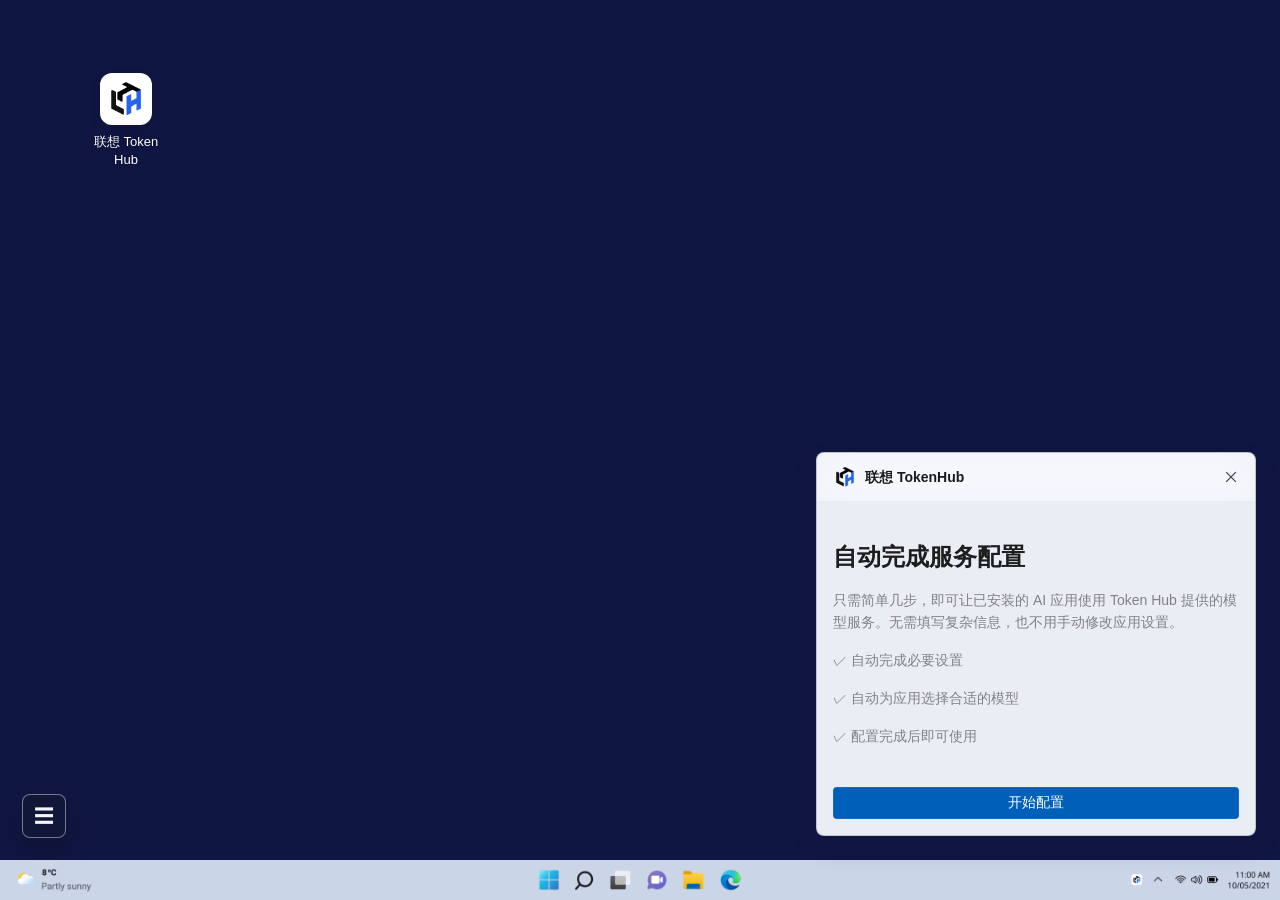
==== commit 7b5e00c7: "Sync visual demo with interaction prototype v2 + Windows Fluent polish Notification dialog: - Align " ====
--- a/design-delivery/visual-demo/index.html
+++ b/design-delivery/visual-demo/index.html
@@ -4,7 +4,7 @@
     <meta charset="UTF-8" />
     <meta name="viewport" content="width=device-width, initial-scale=1.0" />
     <title>联想 Token Hub · Windows 设计交付 Demo</title>
-    <link rel="stylesheet" href="./styles.css?v=figma-delivery-20260605p" />
+    <link rel="stylesheet" href="./styles.css?v=20260606c" />
   </head>
   <body>
     <svg class="icon-sprite" aria-hidden="true">
@@ -64,6 +64,8 @@
           <button data-demo-state="low-balance">额度不足 - 引导充值</button>
           <button data-demo-state="auto-discovery">通知 - 智能匹配开，发现新应用</button>
           <button data-demo-state="manual-discovery">通知 - 智能匹配关，发现新应用</button>
+          <button data-demo-state="new-version">发现新版本</button>
+          <button data-demo-state="no-app">无可配置应用</button>
         </div>
       </div>
     </main>
@@ -78,7 +80,21 @@
             <button class="titlebar-dropdown" data-app-menu="true" aria-label="应用菜单" aria-expanded="false"><svg class="ui-icon" aria-hidden="true"><use href="#icon-chevron-down" /></svg></button>
           </div>
           <div class="titlebar-right">
-            <button class="titlebar-btn" data-settings="true" aria-label="设置"><img src="./assets/3x/panel-settings@3x.png" alt="" /></button>
+            <div class="titlebar-update-wrap" id="titlebar-update-btn" style="display:none">
+              <button class="titlebar-new-version" data-settings="true" aria-label="有新版本可用">
+                <span class="version-info-icon">i</span>新版本
+              </button>
+              <div class="version-tooltip" role="tooltip">
+                <strong>v2.1.0 更新内容</strong>
+                <ul>
+                  <li>修复智能匹配偶发失效问题</li>
+                  <li>优化应用检测响应速度</li>
+                  <li>改进模型切换稳定性</li>
+                  <li>新增未检测到应用时的引导提示</li>
+                </ul>
+              </div>
+            </div>
+            <button class="titlebar-btn" id="titlebar-settings-btn" data-settings="true" aria-label="设置"><img src="./assets/3x/panel-settings@3x.png" alt="" /></button>
             <button class="titlebar-btn titlebar-close" data-close-panel="true" aria-label="关闭"><img src="./assets/3x/panel-close@3x.png" alt="" /></button>
           </div>
           <nav class="app-menu" id="app-menu" hidden aria-label="联想 Token Hub 菜单">
@@ -149,6 +165,16 @@
           <div class="setting-row"><div><strong>系统通知</strong><small>发现新应用和切换异常时提醒</small></div><button class="toggle active" aria-label="系统通知"></button></div>
           <div class="setting-row"><div><strong>自动检测新应用</strong><small>安装应用后自动加入列表</small></div><button class="toggle active" aria-label="自动检测新应用"></button></div>
           <div class="setting-row"><div><strong>接管前二次确认</strong><small>开启智能匹配前确认是否由 Token Hub 管理应用配置</small></div><button class="toggle active" aria-label="接管前二次确认"></button></div>
+          <div class="setting-row setting-row-version">
+            <div>
+              <strong>版本号</strong>
+              <small>v2.0.4<span class="version-new-inline" id="version-new-inline" hidden>&nbsp;&nbsp;新版本 2.1.0</span></small>
+            </div>
+            <div class="version-update-wrap">
+              <button class="version-check-btn" id="version-check-btn" data-check-update="true">检查更新</button>
+              <button class="version-update-btn" id="version-update-btn" data-dismiss-update="true" style="display:none">立即更新</button>
+            </div>
+          </div>
         </section>
       </div>
       <div class="refresh-toast" id="refresh-toast" aria-live="polite"></div>
@@ -202,6 +228,6 @@
       <button data-exit-app="true" role="menuitem">退出应用</button>
     </div>
 
-    <script src="./app.js?v=figma-delivery-20260605p"></script>
+    <script src="./app.js?v=20260606c"></script>
   </body>
 </html>
--- a/design-delivery/visual-demo/styles.css
+++ b/design-delivery/visual-demo/styles.css
@@ -442,32 +442,16 @@
 }
 .account-more:hover, .account-more.active { color: #2f343c; background: transparent; }
 .account-menu {
-  width: 126px;
   position: absolute;
   right: 0;
   bottom: 34px;
   z-index: 70;
-  overflow: hidden;
-  padding: 5px;
-  border: 1px solid var(--stroke-card);
-  border-radius: var(--radius-card);
-  background: rgba(252, 252, 254, .97);
-  box-shadow: var(--shadow-flyout);
-  backdrop-filter: blur(22px);
 }
 .account-menu[hidden] { display: none; }
 .account-menu button {
   width: 100%;
-  height: 34px;
-  padding: 0 9px;
-  border-radius: var(--radius-control);
-  color: #20242a;
   background: transparent;
-  font-size: 12px;
-  text-align: left;
-}
-.account-menu button:hover { background: var(--surface-control-hover); }
-.account-menu .danger { color: #d92c2c; }
+}
 .detail-header { justify-content: flex-start; gap: 9px; }
 .detail-header .icon-button { margin-left: auto; }
 .detail-accent { width: 112px; height: 3px; background: var(--accent); }
@@ -765,29 +749,31 @@
   display: grid;
   grid-template-columns: 1fr auto;
   align-items: center;
-  gap: 10px;
+  gap: 12px;
   margin: 0;
-  padding: 9px 10px;
-  border: 1px solid rgba(170, 177, 188, .42);
+  padding: 11px 12px 11px 14px;
+  border: 1px solid rgba(0, 0, 0, 0.08);
   border-radius: 8px;
-  background: rgba(255, 255, 255, .94);
-  box-shadow: 0 10px 28px rgba(15, 23, 42, .16);
-  backdrop-filter: blur(18px);
+  background: rgba(249, 251, 255, 0.97);
+  box-shadow: 0 8px 20px rgba(0, 0, 0, 0.12);
+  backdrop-filter: blur(20px);
 }
 .smart-inline-confirm[hidden] { display: none; }
-.smart-inline-confirm p { margin: 0; color: #555d67; line-height: 1.45; }
-.smart-inline-confirm div { display: flex; align-items: center; gap: 6px; }
+.smart-inline-confirm p { margin: 0; color: rgba(0, 0, 0, 0.8); font-size: 13px; line-height: 1.45; }
+.smart-inline-confirm div { display: flex; align-items: center; gap: 6px; flex-shrink: 0; }
 .smart-inline-confirm button {
-  height: 28px;
-  padding: 0 10px;
-  border-radius: 999px;
-  color: #303640;
-  background: rgba(239, 242, 247, .9);
-  font-size: 12px;
-}
-.smart-inline-confirm button:hover { background: rgba(226, 230, 237, .96); }
-.smart-inline-confirm .primary { color: white; background: #050505; }
-.smart-inline-confirm .primary:hover { background: #1b1f26; }
+  height: 30px;
+  padding: 0 12px;
+  border: 1px solid rgba(0, 0, 0, 0.08);
+  border-radius: 4px;
+  color: rgba(0, 0, 0, 0.8);
+  background: rgba(255, 255, 255, 0.7);
+  font-size: 13px;
+  white-space: nowrap;
+}
+.smart-inline-confirm button:hover { background: rgba(0, 0, 0, 0.06); }
+.smart-inline-confirm .primary { color: #fff; background: #005fb8; border-color: rgba(255, 255, 255, 0.08); }
+.smart-inline-confirm .primary:hover { background: #0067c0; }
 
 /* Account balance status badges */
 .account-status {
@@ -914,21 +900,145 @@
   display: none;
 }
 .titlebar-right {
-  width: 193.5px;
   height: 48px;
   justify-content: flex-end;
-  gap: 16px;
-  padding-right: 16px;
+  align-items: center;
+  gap: 4px;
+  padding-right: 8px;
 }
 .titlebar-btn {
-  width: 20px;
-  height: 20px;
+  width: 32px;
+  height: 32px;
   border-radius: 4px;
 }
 .titlebar-btn:hover {
   opacity: 1;
   background: rgba(0, 0, 0, 0.05);
 }
+/* 标题栏「新版本」区域 */
+.titlebar-update-wrap {
+  position: relative;
+  display: flex;
+  align-items: center;
+}
+.titlebar-new-version {
+  height: 22px;
+  padding: 0 8px;
+  border: none;
+  border-radius: 4px;
+  color: #005fb8;
+  background: rgba(0, 95, 184, 0.1);
+  font-size: 11px;
+  font-weight: 600;
+  white-space: nowrap;
+  cursor: pointer;
+  display: inline-flex;
+  align-items: center;
+  gap: 4px;
+}
+.titlebar-new-version:hover { background: rgba(0, 95, 184, 0.16); }
+.version-info-icon {
+  display: inline-flex;
+  align-items: center;
+  justify-content: center;
+  width: 13px;
+  height: 13px;
+  border-radius: 50%;
+  background: #005fb8;
+  color: #fff;
+  font-size: 9px;
+  font-weight: 700;
+  font-style: normal;
+  flex-shrink: 0;
+  line-height: 1;
+}
+.version-tooltip {
+  display: none;
+  position: absolute;
+  top: calc(100% + 8px);
+  right: 0;
+  width: 220px;
+  padding: 12px 14px;
+  border: 1px solid rgba(0, 0, 0, 0.08);
+  border-radius: 8px;
+  background: rgba(249, 251, 255, 0.98);
+  box-shadow: 0 8px 20px rgba(0, 0, 0, 0.14);
+  backdrop-filter: blur(40px);
+  z-index: 100;
+  pointer-events: none;
+  text-align: left;
+  color: rgba(0, 0, 0, 0.9);
+}
+/* 向上箭头 — 边框层 */
+.version-tooltip::before {
+  content: '';
+  position: absolute;
+  top: -7px;
+  right: 22px;
+  border: 7px solid transparent;
+  border-top: none;
+  border-bottom-color: rgba(0, 0, 0, 0.1);
+}
+/* 向上箭头 — 填充层 */
+.version-tooltip::after {
+  content: '';
+  position: absolute;
+  top: -6px;
+  right: 23px;
+  border: 6px solid transparent;
+  border-top: none;
+  border-bottom-color: rgba(249, 251, 255, 0.98);
+  z-index: 1;
+}
+.titlebar-update-wrap:hover .version-tooltip { display: block; }
+.version-tooltip strong { font-size: 12px; display: block; margin-bottom: 6px; }
+.version-tooltip ul { margin: 0; padding-left: 16px; }
+.version-tooltip li { font-size: 12px; line-height: 1.7; color: rgba(0, 0, 0, 0.7); }
+/* 设置页版本行 */
+.setting-row-version .version-update-wrap { display: flex; align-items: center; gap: 8px; }
+.version-new-inline {
+  color: #005fb8;
+  font-size: inherit;
+  font-weight: 500;
+}
+.version-check-btn {
+  height: 30px;
+  min-width: 72px;
+  padding: 0 14px;
+  border: 1px solid rgba(0, 0, 0, 0.1);
+  border-radius: 4px;
+  color: rgba(0, 0, 0, 0.8);
+  background: rgba(255, 255, 255, 0.85);
+  font-size: 13px;
+  white-space: nowrap;
+  display: inline-flex;
+  align-items: center;
+  justify-content: center;
+}
+.version-check-btn:hover { background: rgba(0, 0, 0, 0.05); }
+.version-check-btn:disabled { opacity: 0.7; cursor: default; }
+.version-update-btn {
+  height: 30px;
+  padding: 0 14px;
+  border: 1px solid rgba(255, 255, 255, 0.08);
+  border-radius: 4px;
+  color: #fff;
+  background: #005fb8;
+  font-size: 13px;
+  white-space: nowrap;
+}
+.version-update-btn:hover { background: #0067c0; }
+/* button 内 loading spinner */
+.btn-spinner {
+  display: inline-block;
+  width: 13px;
+  height: 13px;
+  border: 2px solid rgba(0, 0, 0, 0.2);
+  border-top-color: rgba(0, 0, 0, 0.6);
+  border-radius: 50%;
+  animation: spin 0.7s linear infinite;
+}
+@keyframes spin { to { transform: rotate(360deg); } }
 .ready-content {
   flex: 1 1 0;
   min-height: 0;
@@ -1108,14 +1218,14 @@
   height: 20px;
 }
 .account-action.account-recharge {
-  width: 80px;
+  width: 52px;
   height: 32px;
-  padding: 0 12px;
+  padding: 0;
   color: #fff;
   background: var(--accent);
   border: 1px solid rgba(255, 255, 255, 0.08);
   border-radius: 4px;
-  font-size: 14px;
+  font-size: 13px;
   line-height: 20px;
 }
 .account-action.account-recharge:hover {
@@ -1138,7 +1248,7 @@
   align-items: center;
   justify-content: space-between;
   height: 48px;
-  padding: 0 16px;
+  padding: 0 8px 0 16px;
   background: rgba(246, 248, 252, 0.44);
   backdrop-filter: blur(18px);
   position: relative;
@@ -1177,15 +1287,16 @@
 .detail-back:hover { background: rgba(0, 0, 0, 0.05); }
 .detail-back .ui-icon { width: 16px; height: 16px; color: rgba(0, 0, 0, 0.9); }
 .detail-close {
-  width: 20px;
-  height: 20px;
+  width: 32px;
+  height: 32px;
   display: grid;
   place-items: center;
   background: transparent;
+  border-radius: 4px;
   padding: 0;
 }
 .detail-close img { width: 20px; height: 20px; }
-.detail-close:hover { opacity: 0.7; }
+.detail-close:hover { opacity: 1; background: rgba(0, 0, 0, 0.05); }
 
 .model-list-v2 {
   flex: 1 1 0;
@@ -1310,7 +1421,7 @@
   z-index: 90;
   max-width: calc(100% - 36px);
   padding: 8px 13px;
-  border-radius: 999px;
+  border-radius: 4px;
   color: white;
   background: rgba(31,35,42,.94);
   box-shadow: 0 8px 20px rgba(0,0,0,.16);
@@ -1372,55 +1483,68 @@
   overflow: hidden;
   border: 1px solid rgba(0, 0, 0, 0.18);
   border-radius: 8px;
-  background: rgba(248, 251, 255, 0.88);
-  box-shadow: 0 12px 24px rgba(15, 23, 42, 0.16);
+  background: rgba(248, 251, 255, 0.9);
+  box-shadow: 0 12px 12px rgba(15, 23, 42, 0.16);
   backdrop-filter: blur(40px);
 }
 .desktop-notification header {
-  height: 40px;
+  height: 32px;
   justify-content: space-between;
-  padding: 0 8px 0 14px;
-  background: rgba(246, 248, 252, 0.44);
+  padding: 0 0 0 16px;
+  background: rgba(255, 255, 255, 0.44);
+  border-bottom: 1px solid rgba(0, 0, 0, 0.08);
 }
 .notification-brand {
   gap: 8px;
-  color: rgba(0, 0, 0, 0.72);
+  color: rgba(0, 0, 0, 0.9);
   font-size: 12px;
   line-height: 16px;
 }
 .notification-brand img {
-  width: 20px;
-  height: 20px;
+  width: 16px;
+  height: 16px;
 }
 .desktop-notification header button {
-  width: 28px;
-  height: 28px;
-  color: rgba(0, 0, 0, 0.62);
-  font-size: 18px;
+  width: 46px;
+  height: 32px;
+  color: rgba(0, 0, 0, 0.8);
+  font-size: 14px;
   line-height: 1;
-}
+  border-radius: 0 7px 0 0;
+}
+.desktop-notification header button:hover { background: rgba(0, 0, 0, 0.06); }
 .notification-content {
-  gap: 12px;
-  padding: 12px 14px 14px;
+  align-items: flex-start;
+  gap: 1px;
+  padding: 16px 16px 0;
+}
+.notification-content:last-child {
+  padding-bottom: 16px;
 }
 .notification-tool-icon {
-  width: 32px;
-  height: 32px;
+  width: 48px;
+  height: 48px;
   flex: 0 0 auto;
-  border-radius: 7px;
   object-fit: cover;
+  object-position: bottom;
+}
+.notification-body {
+  flex: 1;
+  padding: 0 16px;
+  min-width: 0;
 }
 .notification-content strong {
-  color: rgba(0, 0, 0, 0.88);
-  font-size: 14px;
+  display: block;
+  color: rgba(0, 0, 0, 0.9);
+  font-size: 16px;
   font-weight: 700;
-  line-height: 18px;
+  line-height: 28px;
 }
 .notification-content p {
   margin-top: 4px;
   color: rgba(0, 0, 0, 0.6);
-  font-size: 12px;
-  line-height: 18px;
+  font-size: 14px;
+  line-height: 20px;
 }
 .notification-result {
   gap: 4px;
@@ -1432,10 +1556,13 @@
   border-radius: 4px;
   color: #0f6cbd;
   background: rgba(15, 108, 189, 0.1);
+  font-size: 11px;
   line-height: 18px;
 }
 .notification-actions {
-  padding: 0 14px 14px;
+  display: flex;
+  justify-content: flex-end;
+  padding: 16px;
 }
 .notification-actions button {
   height: 32px;
@@ -1445,9 +1572,12 @@
   background: rgba(255, 255, 255, 0.72);
 }
 .notification-actions .primary {
-  min-width: 80px;
+  height: 30px;
+  padding: 0 16px;
   color: #fff;
-  background: var(--accent);
+  background: #005fb8;
+  border: 1px solid rgba(255, 255, 255, 0.08);
+  font-size: 13px;
 }
 .notification-actions .primary:hover {
   background: var(--accent-hover);
@@ -1455,33 +1585,37 @@
 
 .tray-context-menu,
 .account-menu {
-  border: 1px solid rgba(0, 0, 0, 0.18);
+  min-width: 130px;
+  padding: 4px;
+  border: 1px solid rgba(0, 0, 0, 0.08);
   border-radius: 8px;
-  background: rgba(248, 251, 255, 0.92);
-  box-shadow: 0 12px 24px rgba(15, 23, 42, 0.16);
+  background: rgba(249, 251, 255, 0.97);
+  box-shadow: 0 8px 20px rgba(0, 0, 0, 0.14);
   backdrop-filter: blur(40px);
 }
 .app-menu {
-  width: 200px;
+  width: 160px;
   top: 48px;
   left: 16px;
-  padding: 8px 0;
-  border: 1px solid rgba(0, 0, 0, 0.1);
+  padding: 4px;
+  border: 1px solid rgba(0, 0, 0, 0.08);
   border-radius: 8px;
-  background: #fcfcfc;
-  box-shadow: 0 8px 8px rgba(0, 0, 0, 0.14);
-  backdrop-filter: blur(30px);
+  background: rgba(249, 251, 255, 0.97);
+  box-shadow: 0 8px 20px rgba(0, 0, 0, 0.14);
+  backdrop-filter: blur(40px);
 }
 .app-menu button {
-  height: 32px;
-  padding: 0 16px;
-  border-radius: 0;
+  width: 100%;
+  height: 36px;
+  padding: 0 12px;
+  border-radius: 4px;
   color: rgba(0, 0, 0, 0.9);
   background: transparent;
   font-size: 14px;
+  text-align: left;
 }
 .app-menu button:hover {
-  background: rgba(0, 0, 0, 0.03);
+  background: rgba(0, 0, 0, 0.05);
 }
 .tray-context-menu {
   width: 160px;
@@ -1490,10 +1624,14 @@
 .tray-context-menu button,
 .account-menu button {
   height: 36px;
-  border-radius: 4px;
-  color: rgba(0, 0, 0, 0.82);
-  font-size: 12px;
-}
+  padding: 0 12px;
+  border-radius: 4px;
+  color: rgba(0, 0, 0, 0.9);
+  font-size: 14px;
+  text-align: left;
+}
+.account-menu button:hover { background: rgba(0, 0, 0, 0.05); }
+.account-menu .danger { color: #c42b1c; }
 .tray-context-menu button {
   display: flex;
   align-items: center;
@@ -1687,3 +1825,46 @@
   border-radius: 8px;
   background: rgba(255, 255, 255, 0.72);
 }
+
+/* Update banner */
+.update-banner {
+  display: flex;
+  align-items: center;
+  gap: 12px;
+  margin: 0 16px 8px;
+  padding: 10px 12px;
+  border-left: 3px solid #005fb8;
+  border-radius: 0 6px 6px 0;
+  background: rgba(0, 95, 184, 0.07);
+}
+.update-banner-info { flex: 1; min-width: 0; }
+.update-banner-info strong { display: block; font-size: 13px; color: rgba(0,0,0,0.88); }
+.update-banner-info p { margin-top: 2px; font-size: 12px; color: rgba(0,0,0,0.55); }
+.update-banner-btn {
+  flex: 0 0 auto;
+  height: 28px;
+  padding: 0 12px;
+  border-radius: 4px;
+  color: #fff;
+  background: #005fb8;
+  font-size: 12px;
+  white-space: nowrap;
+}
+.update-banner-btn:hover { background: var(--accent-hover); }
+
+/* No-app empty state */
+.tool-list-empty {
+  padding: 32px 20px;
+  text-align: center;
+}
+.tool-list-empty-title {
+  font-size: 14px;
+  font-weight: 600;
+  color: rgba(0, 0, 0, 0.72);
+}
+.tool-list-empty-desc {
+  margin-top: 6px;
+  font-size: 12px;
+  color: rgba(0, 0, 0, 0.45);
+  line-height: 1.6;
+}
